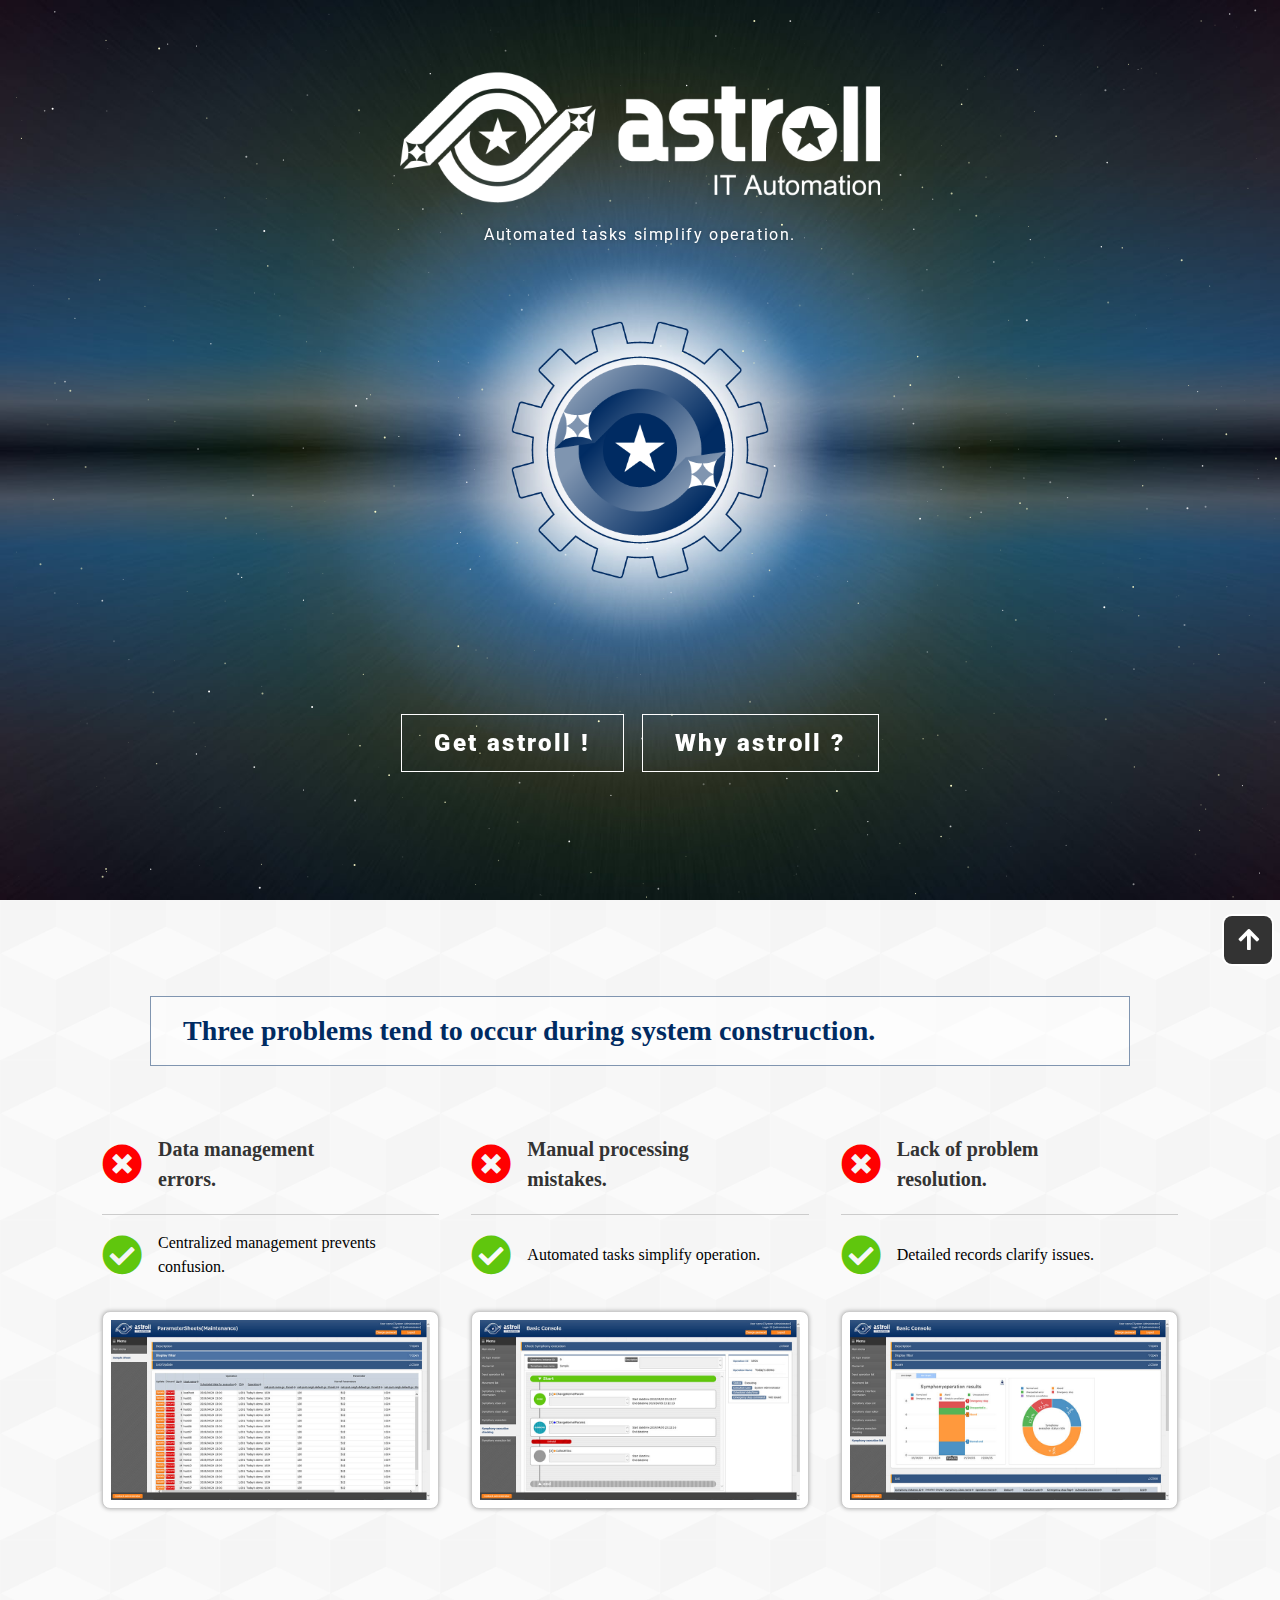
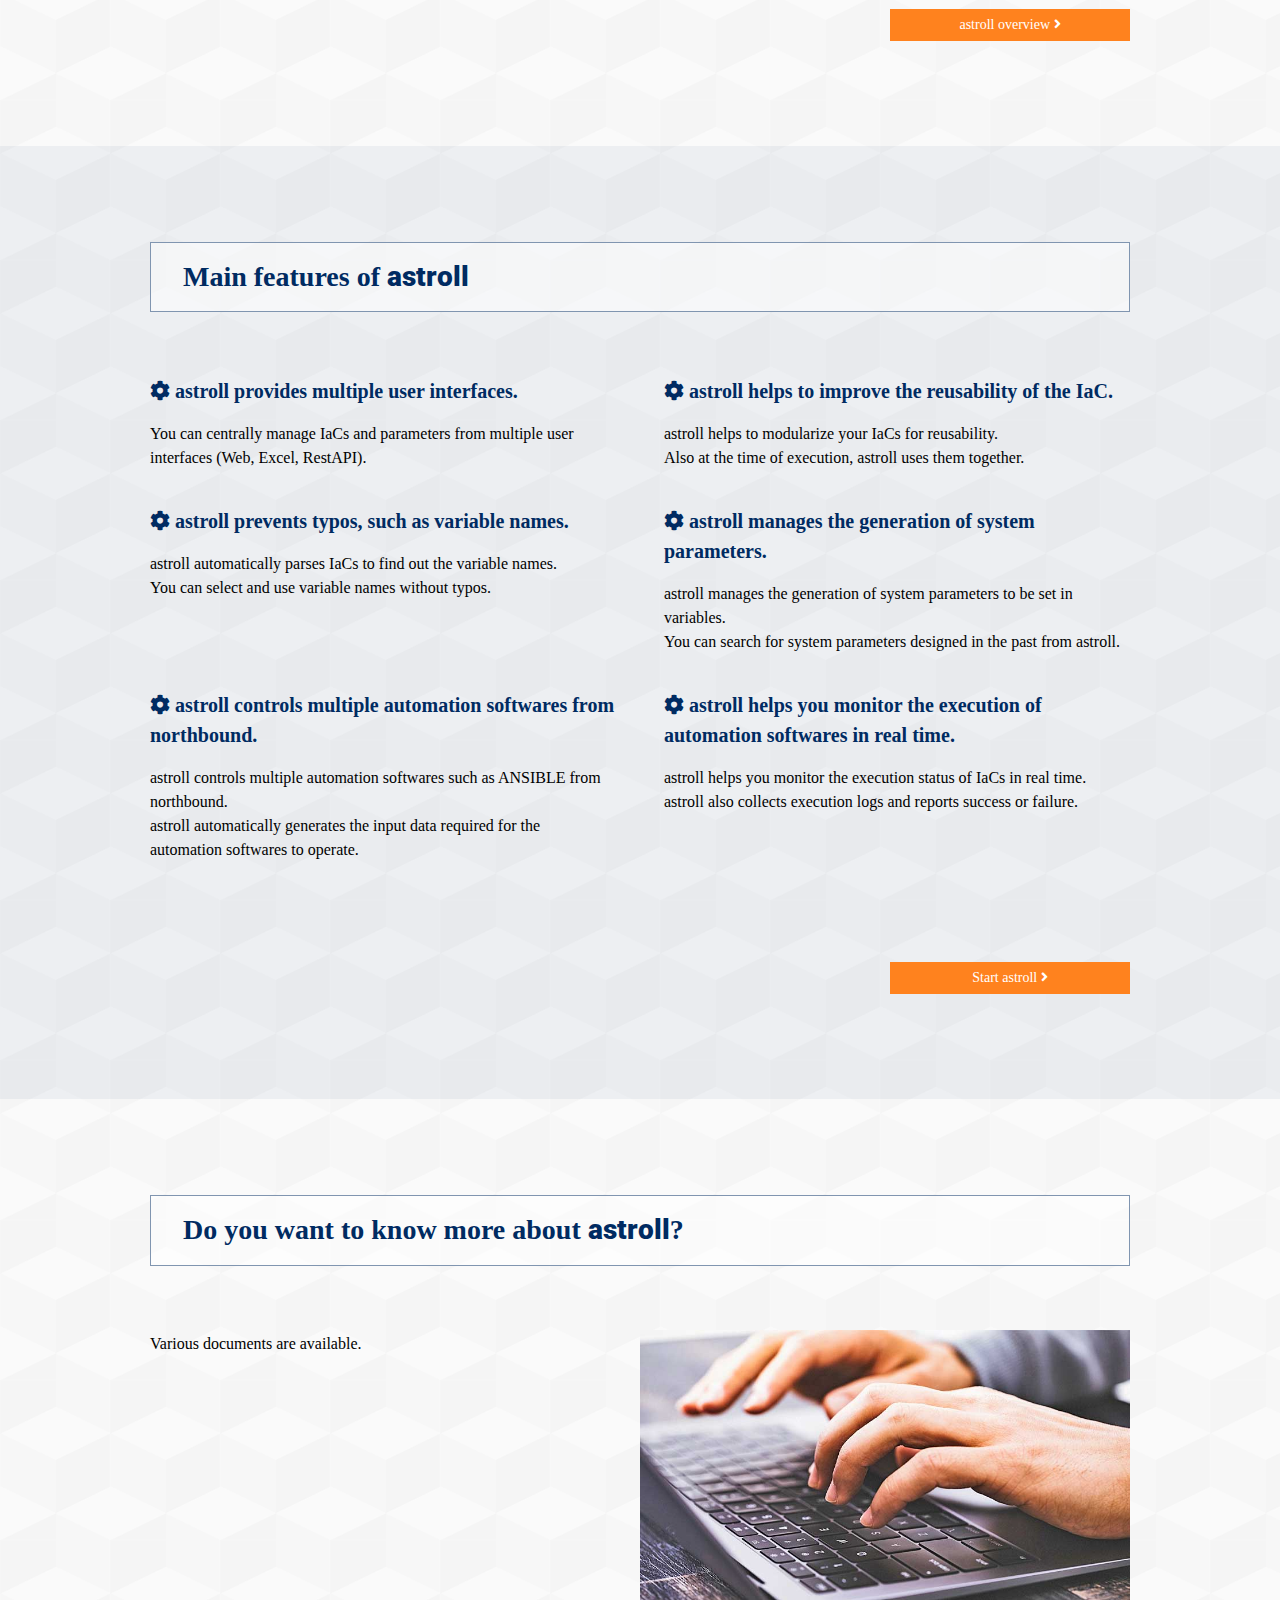
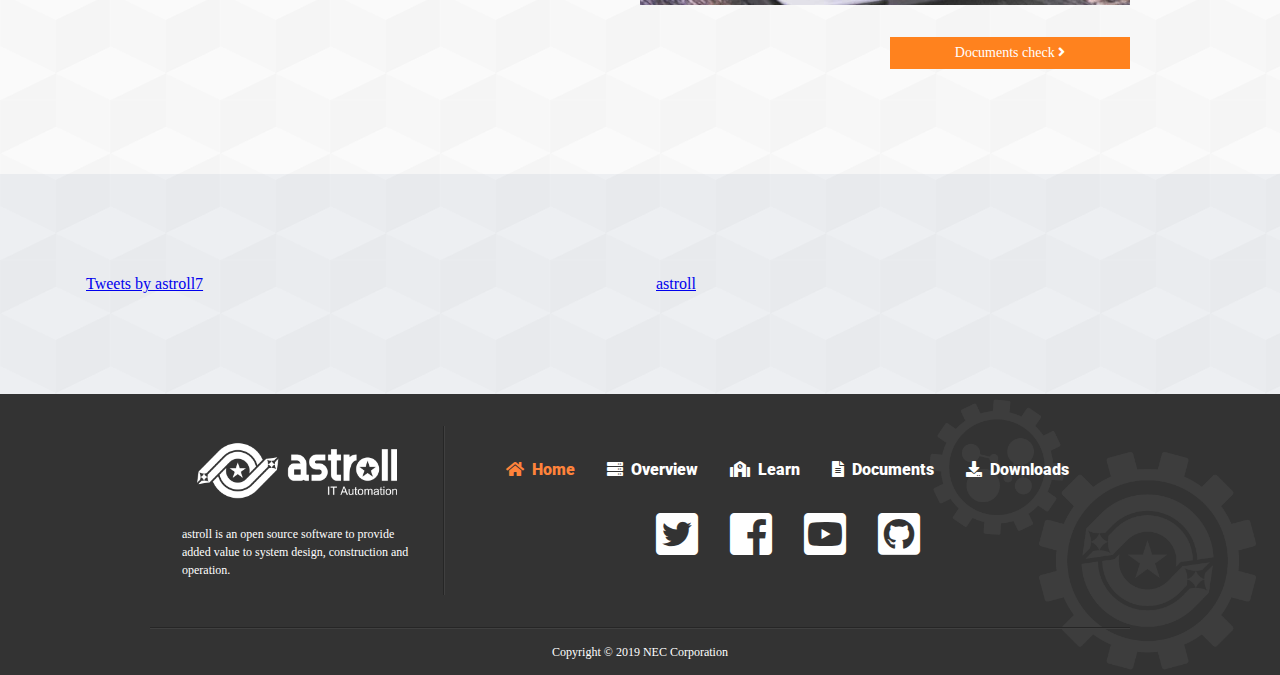
==== index.html @ e6229c2c "facebook test." ====
<!doctype html>
<html><!-- InstanceBegin template="/Templates/common.dwt" codeOutsideHTMLIsLocked="false" -->
<head>
<!-- Global site tag (gtag.js) - Google Analytics -->
<script async src="https://www.googletagmanager.com/gtag/js?id=UA-138359360-1"></script>
<script>
  window.dataLayer = window.dataLayer || [];
  function gtag(){dataLayer.push(arguments);}
  gtag('js', new Date());

  gtag('config', 'UA-138359360-1');
</script>

<meta charset="utf-8">
<meta http-equiv="X-UA-Compatible" content="IE=edge">
<meta name="viewport" content="width=device-width, initial-scale=1.0">
<meta name="format-detection" content="telephone=no">
<meta name="theme-color" content="#002B62">
<!-- InstanceParam name="pageLanguage" type="text" value="en" -->
<!-- InstanceParam name="pageType" type="text" value="website" -->
<!-- InstanceParam name="pageTitle" type="text" value="index" -->
<meta http-equiv="content-language" content="en">
<!-- InstanceBeginEditable name="doctitle" -->
<title>astroll - IT Automation</title>
<!-- InstanceEndEditable -->
<!-- Stylesheet and JavaScript -->
<link rel="stylesheet" type="text/css" href="./asset/css/common.css">
<noscript>
<link rel="stylesheet" type="text/css" href="./asset/css/noscript.css">
</noscript>
<link href="https://fonts.googleapis.com/css?family=Roboto:400,900" rel="stylesheet">
<link href="./asset/font/fontawesome/css/all.min.css" rel="stylesheet">
<!--<link rel="stylesheet" href="https://use.fontawesome.com/releases/v5.8.1/css/all.css" integrity="sha384-50oBUHEmvpQ+1lW4y57PTFmhCaXp0ML5d60M1M7uH2+nqUivzIebhndOJK28anvf" crossorigin="anonymous">-->
<script src="./asset/js/jquery-1.11.3.js"></script>
<script src="./asset/js/common.js"></script>
<!-- InstanceBeginEditable name="head" -->
<!-- InstanceEndEditable -->
<!-- Favicon -->
<link rel="icon" type="image/x-icon" href="./favicon.ico">
<link rel="apple-touch-icon" sizes="180x180" href="./apple-touch-icon.png">


<meta name="keywords" content="astroll, IT Automation, OSS">
<meta name="description" content="astroll is an open source software to provide added value to system design, construction and operation.">
<meta property="og:description" content="astroll is an open source software to provide added value to system design, construction and operation.">
<link rel="image_src" href="https://nec-corp.github.io/astroll/asset/img/ogp_image.jpg">
<meta property="og:type" content="website">
<meta property="og:url" content="https://nec-corp.github.io/astroll/index.html">
<meta property="og:title" content="astroll IT Automation">
<meta property="og:image" content="https://nec-corp.github.io/astroll/asset/img/ogp_image.jpg">
<meta name="twitter:card" content="summary">
<meta name="twitter:title" content="astroll IT Automation">
<meta name="twitter:image" content="https://nec-corp.github.io/astroll/asset/img/ogp_twitter_image.jpg">


</head>

<body id="website" class="index en">

<!-- Facebook SDK -->
<div id="fb-root"></div>
<script async defer crossorigin="anonymous" src="https://connect.facebook.net/ja_JP/sdk.js#xfbml=1&version=v3.2"></script>

<div id="container">

<header>
<div id="header">
<div id="logo">

<a href="./index.html"><img src="asset/img/header_logo.png" alt="astroll IT Automation"></a>
</div>
<nav>

<ul id="mainMenu">

<li><a href="./overview.html" class="overview"><i class="fas fa-server"></i><span>Overview</span></a></li>
<li><a href="./learn.html" class="learn"><i class="fas fa-school"></i><span>Learn</span></a></li>
<li><a href="./documents.html" class="documents"><i class="fas fa-file-alt"></i><span>Documents</span></a></li>
<li><a href="./downloads.html" class="downloads"><i class="fas fa-download"></i><span>Downloads</span></a></li>

</ul>

<ul id="subMenu">
<li><a href="https://twitter.com/astroll7" class="twitter" target="_blank"><i class="fab fa-twitter-square"></i></a><span>Twitter</span></li>
<li><a href="https://www.facebook.com/people/Astroll-IT-Automation/100035235364492" class="facebook" target="_blank"><i class="fab fa-facebook-square"></i></a><span>facebook</span></li>
<li><a href="https://www.youtube.com/channel/UC-kwQiXQfmYXTPbrGR-8qxw" class="youtube" target="_blank"><i class="fab fa-youtube-square"></i></a><span>YouTube</span></li>
<li><a href="https://github.com/nec-corp/astroll" class="github" target="_blank"><i class="fab fa-github-square"></i></a><span>GitHub</span></li>
<li><span class="share subMenuPlus touch"><i class="fas fa-share-alt"></i></span><span>Share</span></li>
<li><span class="language subMenuPlus touch"><i class="fas fa-globe"></i></span><span>Language</span></li>
</ul>

<ul id="shareMenu">

<li><a class="twitter-share-button" href="https://twitter.com/intent/tweet?text=astroll%20IT%20Automation&url=https://nec-corp.github.io/astroll/&hashtags=astroll,OSS" data-size="large">Tweet</a></li>
<li><div class="fb-share-button" data-href="https://nec-corp.github.io/astroll/" data-layout="button" data-size="large"><a target="_blank" href="https://www.facebook.com/sharer/sharer.php?u=https%3A%2F%2Fnec-corp.github.io%2Fastroll%2F&amp;src=sdkpreparse" class="fb-xfbml-parse-ignore">シェア</a></div></li>
</ul>

<ul id="languageMenu">
<!-- InstanceBeginEditable name="EditLanguageMenu" -->
<li><a href="index_ja.html" class="ja">Japanese</a></li>
<li><span>English</span></li>
<!-- InstanceEndEditable -->
</ul>

</nav>
</div>
</header>

<main>

<article>

<!-- InstanceBeginEditable name="EditContentArea" -->

<div id="startArea">
<section>

<div id="title">
<div class="titleInner">
<h1><img src="asset/img/start_logo.png" alt="astroll IT Automation"></h1>
<p>Automated tasks simplify operation.</p>
</div>
</div>

<div id="astrollImage">
<div class="astrollImageInner"><img src="asset/img/start_astroll_logo1.png" alt="astroll"></div>
</div>

<div id="startMenu">
<ul>
<li><a href="downloads.html" class="touch">Get astroll !</a></li>
<li><a href="#why" class="touch">Why astroll ?</a></li>
</ul>
</div>

</section>
</div>

<div id="articleBody">

<section id="why">
<div class="sectionInner">
<h2>Three problems tend to occur during system construction.</h2>
<ul>
<li>
<dl>
<dt><i class="fas fa-times-circle"></i>Data management<br>
errors.</dt>
<dd class="text"><i class="fas fa-check-circle"></i>Centralized management prevents confusion.</dd>
<dd class="image"><img src="asset/img/home/en_astroll_image01.jpg" alt="astroll image1"></dd>
</dl>
</li>
<li>
<dl>
<dt><i class="fas fa-times-circle"></i>Manual processing<br>
mistakes.</dt>
<dd class="text"><i class="fas fa-check-circle"></i>Automated tasks simplify operation.</dd>
<dd class="image"><img src="asset/img/home/en_astroll_image02.jpg" alt="astroll image2"></dd>
</dl>
</li>
<li>
<dl>
<dt><i class="fas fa-times-circle"></i>Lack of problem<br>
resolution.</dt>
<dd class="text"><i class="fas fa-check-circle"></i>Detailed records clarify issues.</dd>
<dd class="image"><img src="asset/img/home/en_astroll_image03.jpg" alt="astroll image3"></dd>
</dl>
</li>
</ul>

<p class="linkArea"><a href="overview.html" class="move"><span>astroll overview <i class="fas fa-angle-right"></i></span></a></p>

</div>
</section>

<section id="features">
<div class="sectionInner">
<h2>Main features of <em>astroll</em></h2>
<ul>
<li>
<dl>
<dt><i class="fas fa-cog"></i> astroll provides multiple user interfaces.</dt>
<dd>You can centrally manage IaCs and parameters from multiple user interfaces (Web, Excel, RestAPI).</dd>
</dl>
</li>
<li>
<dl>
<dt><i class="fas fa-cog"></i> astroll helps to improve the reusability of the IaC.</dt>
<dd>astroll helps to modularize your IaCs for reusability.<br>
Also at the time of execution, astroll uses them together.</dd>
</dl>
</li>
<li>
<dl>
<dt><i class="fas fa-cog"></i> astroll prevents typos, such as variable names.</dt>
<dd>astroll automatically parses IaCs to find out the variable names.<br>
You can select and use variable names without typos.</dd>
</dl>
</li>
<li>
<dl>
<dt><i class="fas fa-cog"></i> astroll manages the generation of system parameters.</dt>
<dd>astroll manages the generation of system parameters to be set in variables.<br>
You can search for system parameters designed in the past from astroll.</dd>
</dl>
</li>
<li>
<dl>
<dt><i class="fas fa-cog"></i> astroll controls multiple automation softwares from northbound.</dt>
<dd>astroll controls multiple automation softwares such as ANSIBLE from northbound.<br>
astroll automatically generates the input data required for the automation softwares to operate.</dd>
</dl>
</li>
<li>
<dl>
<dt><i class="fas fa-cog"></i> astroll helps you monitor the execution of automation softwares in real time.</dt>
<dd>astroll helps you monitor the execution status of IaCs in real time.<br>
astroll also collects execution logs and reports success or failure.</dd>
</dl>
</li>
</ul>
<p class="linkArea"><a href="learn.html" class="move"><span>Start astroll <i class="fas fa-angle-right"></i></span></a></p>
</div>
</section>

<section id="documentation">
<div class="sectionInner">
<h2>Do you want to know more about <em>astroll</em>?</h2>
<div class="rightImage"><img src="./asset/img/home/documents_image.jpg" alt="Documents"></div>
<p>Various documents are available.</p>
<p class="linkArea"><a href="documents.html" class="move"><span>Documents check <i class="fas fa-angle-right"></i></span></a></p>
</div>
</section>

<section>
<div id="snsArea" class="sectionInner">

<div id="twitterTimeline">
<a class="twitter-timeline" href="https://twitter.com/astroll7?ref_src=twsrc%5Etfw">Tweets by astroll7</a>
</div>

<div id="facebookTimeline">
<div class="fb-page" data-href="https://www.facebook.com/astroll.IT.Automation/" data-tabs="timeline" data-small-header="false" data-adapt-container-width="true" data-hide-cover="false" data-show-facepile="false"><blockquote cite="https://www.facebook.com/astroll.IT.Automation/" class="fb-xfbml-parse-ignore"><a href="https://www.facebook.com/astroll.IT.Automation/">astroll</a></blockquote></div>
</div>

</div>
</section>

</div>
<!-- InstanceEndEditable -->

</article>

</main>

<div id="topMove"><a href="#" class="touch"><i class="fas fa-arrow-up"></i><span>Page Top</span></a></div>



<footer>

<div id="footerInner">

<div id="footerAbout">
<div id="footerLogo"><img src="asset/img/start_logo.png" alt="astroll IT Automation"></div>

<p>astroll is an open source software to provide added value to system design, construction and operation.</p>

</div>

<div id="footerMenu">
<ul id="footerMainMenu">

<li><a href="./index.html" class="home"><i class="fas fa-home"></i>Home</a></li>
<li><a href="./overview.html" class="overview"><i class="fas fa-server"></i><span>Overview</span></a></li>
<li><a href="./learn.html" class="learn"><i class="fas fa-school"></i><span>Learn</span></a></li>
<li><a href="./documents.html" class="documents"><i class="fas fa-file-alt"></i><span>Documents</span></a></li>
<li><a href="./downloads.html" class="downloads"><i class="fas fa-download"></i><span>Downloads</span></a></li>

</ul>
<ul id="footerSubMenu">
<li><a href="https://twitter.com/astroll7" class="twitter" target="_blank"><i class="fab fa-twitter-square"></i></a><span>Twitter</span></li>
<li><a href="https://www.facebook.com/people/Astroll-IT-Automation/100035235364492" class="facebook" target="_blank"><i class="fab fa-facebook-square"></i></a><span>facebook</span></li>
<li><a href="https://www.youtube.com/channel/UC-kwQiXQfmYXTPbrGR-8qxw" class="youtube" target="_blank"><i class="fab fa-youtube-square"></i></a><span>YouTube</span></li>
<li><a href="https://github.com/nec-corp/astroll" class="github" target="_blank"><i class="fab fa-github-square"></i></a><span>GitHub</span></li>
</ul>
</div>

</div>

<div id="copyright">
<p><small>Copyright © 2019 NEC Corporation</small></p>
</div>

</footer>

<!-- InstanceBeginEditable name="EditFooterArea" -->
<div id="backgroundFull">
<canvas id="backgroundCanvas"></canvas>
</div>
<script src="./asset/js/home.js"></script>
<!-- InstanceEndEditable -->

<script async src="https://platform.twitter.com/widgets.js" charset="utf-8"></script>

</div><!-- /container -->

</body>
<!-- InstanceEnd --></html>
---- asset/css/common.css ----
@charset "utf-8";
/* CSS Document */

/* -------------------------------------------------- ** 

common.css for [ astroll Community Site ]

* Index
* 00:Reset Stylesheet
* 01:Initialized
* 02:Header
* 03:Footer
* 04:Content Common
* 05:Home
* 06:Article Page

* 99:Other

** -------------------------------------------------- */





/* -------------------------------------------------- **

00:Reset Stylesheet

html5doctor.com Reset Stylesheet
v1.6.1
Last Updated: 2010-09-17
Author: Richard Clark - http://richclarkdesign.com 
Twitter: @rich_clark

** -------------------------------------------------- */
article,aside,details,figcaption,figure,footer,header,hgroup,hr,menu,nav,section{display:block}a,hr{padding:0}abbr,address,article,aside,audio,b,blockquote,body,canvas,caption,cite,code,dd,del,details,dfn,div,dl,dt,em,fieldset,figcaption,figure,footer,form,h1,h2,h3,h4,h5,h6,header,hgroup,html,i,iframe,img,ins,kbd,label,legend,li,mark,menu,nav,object,ol,p,pre,q,samp,section,small,span,strong,sub,summary,sup,table,tbody,td,tfoot,th,thead,time,tr,ul,var,video{margin:0;padding:0;border:0;outline:0;font-size:100%;vertical-align:baseline;background:0 0}ins,mark{background-color:#ff9;color:#000}body{line-height:1}nav ul{list-style:none}blockquote,q{quotes:none}blockquote:after,blockquote:before,q:after,q:before{content:'';content:none}a{margin:0;font-size:100%;vertical-align:baseline;background:0 0}ins{text-decoration:none}mark{font-style:italic;font-weight:700}del{text-decoration:line-through}abbr[title],dfn[title]{border-bottom:1px dotted;cursor:help}table{border-collapse:collapse;border-spacing:0}hr{height:1px;border:0;border-top:1px solid #ccc;margin:1em 0}input,select{vertical-align:middle}*,::after,::before{box-sizing:border-box}
/* -------------------------------------------------- **

01:Initialized

** -------------------------------------------------- */
html,body {
min-height: 100vh;
}
body {
background-color: #000;
font-size: 10px;
font-family: "メイリオ", Meiryo, Osaka, "ＭＳ Ｐゴシック", "MS PGothic", "sans-serif";
}
#container {
position: relative;
min-width: 320px; min-height: 100vh;
}
/* タッチ時のハイライトを消す */
.touch {
-webkit-tap-highlight-color: rgba( 0, 0, 0, 0 );
cursor: pointer;
}
/* -------------------------------------------------- **

02:Header

** -------------------------------------------------- */
header {
position: fixed;
top: 0; left: 0;
z-index: 9999;
width: 100%; max-height: 100vh;
padding: 0 32px;
background-color: #333;
font-family: 'Roboto', sans-serif;
transition-duration: 0.3s;
}
#header::after {
content: '';
display: block;
clear: both;
}
#header #logo {
float: left;
padding-right: 32px;
}
#header #logo a {
display: block;
padding: 4px;
transition-duration: 0.3s;
}
#header #logo a:hover {
opacity: 0.7;
}
#header #logo img {
width: auto; height: 24px;
margin: 4px 0;
vertical-align: bottom;
}
/* Main Menu */
nav {
white-space: nowrap;
}
#mainMenu {
display: inline-block;
letter-spacing: -0.4em;
border-left: 1px solid #262626;
border-right: 1px solid #404040;
}
#mainMenu li {
letter-spacing: normal;
display: inline-block;
border-right: 1px solid #262626;
border-left: 1px solid #404040;
line-height: 32px;
font-size: 16px;
}
#mainMenu a {
display: block;
padding: 4px 16px;
text-decoration: none;
color: #FFF;
font-weight: 900;

}
#mainMenu a:hover {
background-color: #4D4D4D;
}
#article.overview #mainMenu a.overview,
#article.learn #mainMenu a.learn,
#article.documents #mainMenu a.documents,
#article.downloads #mainMenu a.downloads {
background-color: #000;
text-shadow: none;
}
#article.overview #mainMenu a.overview i,
#article.learn #mainMenu a.learn i,
#article.documents #mainMenu a.documents i,
#article.downloads #mainMenu a.downloads i {
}
#article.overview #mainMenu a.overview:hover,
#article.learn #mainMenu a.learn:hover,
#article.documents #mainMenu a.documents:hover,
#article.downloads #mainMenu a.downloads:hover {
cursor: default;
box-shadow: none;
}
#mainMenu a i {
margin-right: 0.5em;
color: #AAA;
}
#mainMenu a span {
font-size: 90%;
}
/* SNS Menu */
#subMenu {
float: right;
border-left: 1px solid #262626;
border-right: 1px solid #404040;
letter-spacing: -0.4em;
}
#subMenu li {
position: relative;
letter-spacing: normal;
display: inline-block;
border-right: 1px solid #262626;
border-left: 1px solid #404040;
line-height: 32px;
font-size: 24px;
}
#subMenu a,
#subMenu span.subMenuPlus {
display: block;
padding: 4px 12px;
text-align: center;
text-decoration: none;
color: #FFF;
text-shadow: 0 0 4px #000;
cursor: pointer;
transition-duration: 0.3s;
}
#subMenu a:hover,
#subMenu span.subMenuPlus.hover {
background-color: #4D4D4D;
box-shadow: 0 0 4px 0 #000 inset;
}
#subMenu a + span,
#subMenu span.subMenuPlus + span {
display: block;
position: absolute;
left: 50%; top: 100%;
transform: translateX(-50%);
padding: 4px 16px;
background-color: #FFF;
border-radius: 4px;
color: #333;
opacity: 0;
pointer-events: none;
transition-duration: 0.3s;
line-height: 1.1;
font-size: 14px;
box-shadow: 0 0 8px rgba( 0, 0, 0, 0.3 );
font-weight: 900;
}
#subMenu a.hover + span,
#subMenu span.subMenuPlus.hover + span {
top: 110%;
opacity: 1;
-moz-user-select: none;
-ms-user-select: none;
user-select: none;
}
#subMenu a + span:before,
#subMenu span.subMenuPlus + span:before {
content: '';
position: absolute;
left: 50%; top: -8px;
margin-left: -4px;
border: 4px solid transparent;
border-bottom: 4px solid #FFF;
}
#subMenu span.subMenuPlus.open {
color: #FF833B;
text-shadow: none;
}
#subMenu span.subMenuPlus.open + span,
#subMenu span.subMenuPlus.open + span:before {
display: none;
}
#menuBtn {
display: none;
}
/* language menu */
#shareMenu,
#languageMenu{
display: none;
padding: 8px;
text-align: right;
}
#shareMenu.open,
#languageMenu.open {
display: block;
border-top: 1px solid #262626;
}
#shareMenu li,
#languageMenu li {
display: inline-block;
padding: 4px 0 3px;
line-height: 1.2;
font-size: 12px;
}
#shareMenu li::after,
#languageMenu li::after {
content: '|';
display: inline-block;
padding: 0 1em;
color: #CCC;
}
#shareMenu li:last-child::after,
#languageMenu li:last-child::after {
display: none;
}
#shareMenu span,
#languageMenu span {
font-weight: bold;
color: #FF833B;
}
#shareMenu a,
#languageMenu a {
color: #FFF;
text-decoration: none;
}
#shareMenu a.hover,
#languageMenu a.hover {
color: #CCC;
}

@media screen and ( max-width: 1024px ){

header {
padding: 0 16px;
}
#header {
position: relative;
}
#header #logo {
padding-right: 16px;
}
#menuBtn {
display: block;
position: absolute;
right: 0; top: 0;
width: 40px; height: 40px;
background-color: #333;
cursor: pointer;
overflow: hidden;
transition-duration: 0.3s;
}
#menuBtn span,
#menuBtn::after,
#menuBtn::before {
display: block;
position: absolute;
left: 8px; top: 19px;
width: 24px; height: 1px;
background-color: #EFEFEF;
transition-duration: 0.3s;
}
#menuBtn.hover,
.open #menuBtn.hover {
background-color: #404040;
box-shadow: 0 0 4px 0 rgba(0,0,0,0.6) inset;
}
#menuBtn.hover span,
#menuBtn.hover::after,
#menuBtn.hover::before {
opacity: 0.65;
}
#menuBtn::after,
#menuBtn::before {
content: '';
top: 11px;
transform-origin: left top;
}
#menuBtn::before {
top: auto; bottom: 12px;
transform-origin: left bottom;
}
.open #menuBtn {
background-color: #4D4D4D;
box-shadow: 0 0 4px 0 rgba(0,0,0,0.6) inset;
}
.open #menuBtn span {
left: -100%;
opacity: 0;
}
.open #menuBtn::after,
.open #menuBtn::before {
left: 12px;
}
.open #menuBtn::after {
top: 12px;
transform: rotate( 45deg );
}
.open #menuBtn::before {
bottom: 11px;
transform: rotate( -45deg );
}
#shareMenu.open,
#languageMenu.open {
display: none;
}
.open #shareMenu.open,
.open #languageMenu.open {
display: block;
}
#mainMenu a {
padding: 4px 8px;
}
#subMenu {
float: none;
display: none;
clear: both;
width: 100%;
padding-top: 8px;
border: none;
border-top: 1px solid #262626;
text-align: right;
}
#subMenu li {
border: none;
padding: 4px 8px 8px;
text-align: center;
}
#subMenu a,
#subMenu span.subMenuPlus {
padding: 4px;
line-height: 1.1;
}
#subMenu span.subMenuPlus.open + span {
display: block;
position: relative;
color: #FF833B;
}
#subMenu span.subMenuPlus.open + span::after {
display: block;
content: '';
position: absolute;
left: 50%; bottom: -16px;
margin-left: -4px;
border: 4px solid transparent;
border-top: 4px solid #FF833B;
}
#subMenu a.hover,
#subMenu a.hover + span,
#subMenu span.subMenuPlus.hover,
#subMenu span.subMenuPlus.hover + span,
#subMenu span.subMenuPlus.open.hover + span {
background: none;
box-shadow: none;
color: #CCC;
}
#subMenu a + span,
#subMenu span.subMenuPlus + span {
position: static;
top: auto; left: auto;
opacity: 1;
transform: none;
padding: 0;
background: none;
box-shadow: none;
color: #FFF;
font-weight: 400;
font-size: 10px;
}
#subMenu span::before,
#subMenu span::after {
display: none;
}
.open #subMenu {
display: block;
}
.open #shareMenu,
.open #languageMenu {
border: none;
}

}/* /1024px */

@media screen and ( max-width: 640px ){

header {
padding: 0;
overflow: auto;
}
#header #logo {
float: none;
padding: 0;
}
#header #logo a {
display: inline-block;
padding: 4px 16px;
}
#mainMenu {
float: none;
display: none;
width: 100%;
border: none;
border-bottom: 1px solid #404040;
border-top: 1px solid #262626;
}
#mainMenu li {
display: block;
width: 100%;
border: none;
border-bottom: 1px solid #262626;
border-top: 1px solid #404040;
}
#mainMenu a {
padding: 4px 16px;
}
#mainMenu a i {
display: inline-block;
width: 2em;
text-align: center;
}
#mainMenu a span {
font-size: 100%;
letter-spacing: 0.05em;
}
.open #mainMenu {
display: block;
}
#subMenu {
padding: 8px 0;
border: none;
text-align: center;
}
#shareMenu,
#languageMenu {
padding: 0 24px 8px;
}

}/* /640px */

/* -------------------------------------------------- **

03:Footer

** -------------------------------------------------- */
#topMove {
position: fixed;
bottom: -64px; right: 8px;
width: 48px; height: 48px;
line-height: 48px;
transition-duration: 0.3s;
}
#topMove a {
display: block;
width: 100%; height: 100%;
background-color: #333;
border-radius: 8px;
box-shadow: 0 0 0 2px #FFF;
text-align: center;
vertical-align: bottom;
font-size: 24px;
color: #FFF;
}
#topMove a.hover {
background-color: #4D4D4D;
}
#topMove a span {
display: none;
}
#topMove a i {
transition-duration: 0.3s;
}
#topMove a.hover i {
transform: translateY(-2px);
}
footer {
width: 100%;
background: url("../img/background_astroll_image2.png") right center no-repeat #333;
background-size: contain;
}
footer #footerInner {
display: table;
width: 100%;
max-width: 980px;
margin: 0 auto; padding: 32px 0;
border-bottom: 1px solid #262626;
}
footer #footerMenu {
display: table-cell;
width: 70%;
padding: 16px 32px;
border-left: 1px solid #404040;
vertical-align: middle;
}
#footerMainMenu,
#footerSubMenu {
letter-spacing: -0.4em;
text-align: center;
}
#footerMainMenu {
margin-bottom: 32px;
}
#footerMainMenu li,
#footerSubMenu li {
letter-spacing: normal;
display: inline-block;
}
#footerMainMenu a,
#footerSubMenu a {
display: inline-block;
padding: 0 1em;
text-decoration: none;
font-size: 16px;
font-family: 'Roboto', sans-serif;
font-weight: 900;
color: #FFF;
}
#footerMainMenu a:hover,
#footerSubMenu a:hover {
color: #CCC;
}
#website.index #footerMainMenu a.home,
#article.overview #footerMainMenu a.overview,
#article.learn #footerMainMenu a.learn,
#article.documents #footerMainMenu a.documents,
#article.downloads #footerMainMenu a.downloads {
color: #FF833B;
}
#website.index #footerMainMenu a.home:hover,
#article.overview #footerMainMenu a.overview:hover,
#article.learn #footerMainMenu a.learn:hover,
#article.documents #footerMainMenu a.documents:hover,
#article.downloads #footerMainMenu a.downloads:hover {
cursor: default;
}
#footerMainMenu a i {
padding-right: 0.5em;
}
#footerSubMenu li {
padding: 0 16px;
}
#footerSubMenu a {
padding: 0;
font-size: 48px;
font-weight: normal;
}
#footerSubMenu span {
display: none;
}
#footerMainMenu a img {
width: 16px; height: auto;
}
footer #footerAbout {
display: table-cell;
width: 30%;
padding: 16px 32px;
border-right: 1px solid #262626;
vertical-align: middle;
}
footer #footerLogo {
margin-bottom: 24px;
text-align: center;
}
footer #footerLogo img {
width: 200px; height: auto;
}
footer #footerAbout p {
line-height: 1.5;
font-size: 12px;
color: #FFF;
}
footer #copyright {
width: 100%;
max-width: 980px;
margin: 0 auto; padding: 8px 16px;
border-top: 1px solid #404040;
}
footer #copyright p {
line-height: 2.5;
text-align: center;
font-size: 12px;
color: #FFF;
}

@media screen and ( max-width: 1024px ){

footer #footerInner {
display: block;
}
footer #footerAbout {
display: block;
width: 100%;
padding: 0 16px 16px;
border: none;
text-align: center;
}
footer #footerMenu {
display: block;
width: 100%;
padding: 16px 0 0;
border: none;
text-align: center;
}
footer #footerMenu li {
padding: 8px;
}
#footerMainMenu {
width: 100%;
max-width: 480px;
margin: 0 auto 16px;
}
#footerMainMenu li {
}

} /* / 1024px */

@media screen and ( max-width: 640px ) {

footer #copyright p {
padding-right: 60px;
line-height: 1.5;
}
#footerSubMenu a {
font-size: 10vw;
}

} /* /640px */

/* -------------------------------------------------- **

04:Content Common

** -------------------------------------------------- */

/* #articleTitle */
#articleTitle {
position: relative;
margin-top: 40px;
height: 320px;
}
#articleTitle .background {
content: 'attr(backgroundimage)';
display: block;
width: 100%; height: 100%;
position: absolute;
top: 0; left: 0;
z-index: -1;
background: center center no-repeat #000;
background-size: cover;
animation: titleBackground 0.5s;
}
@keyframes titleBackground {
  0% { opacity: 0; }
100% { opacity: 1; }
}
#article.overview #articleTitle .background { background-image: url("../img/overvier_image.jpg"); }
#article.learn #articleTitle .background { background-image: url("../img/learn_image.jpg"); }
#article.documents #articleTitle .background { background-image: url("../img/documents_image.jpg"); }
#article.downloads #articleTitle .background { background-image: url("../img/downloads_image.jpg"); }

#articleTitle section {
display: table;
width: 100%; height: 100%;
max-width: 980px;
margin: 0 auto;
}
#articleTitle section .sectionInner {
display: table-cell;
padding: 0 24px;
vertical-align: middle;
}
#articleTitle h1 {
font-size: 48px;
font-weight: 900;
color: #FFF;
font-family: 'Roboto', sans-serif;
text-shadow: 0 0 8px rgba( 0, 0, 0, 0.6 );
}
#articleTitle p {
margin-top: 0.8em;
line-height: 1.5;
font-size: 16px;
color: #FFF;
text-shadow: 0 0 4px rgba( 0, 0, 0, 0.6 );
}

/* #articleBody */
#articleBody nav {
background-color: #FFF;
}
#articleBody nav ul {
width: 100%;
max-width: 980px;
margin: 0 auto; padding: 0;
text-align: left;
letter-spacing: -0.4em;
white-space: normal;
}
#articleBody nav ul li {
display: inline-block;
margin: 0;
letter-spacing: normal;
text-align: center;
}
#articleBody nav ul li:first-child {
border-left: 1px solid #EFEFEF;
}
#articleBody nav a {
display: block;
padding: 16px 32px;
border-right: 1px solid #EFEFEF;
vertical-align: bottom;
text-decoration: none;
font-size: 12px;
color: #AAA;
}
#articleBody nav a.hover {
background-color: #EFEFEF;
}
#articleBody nav a i {
transition-duration: 0.3s;
}
#articleBody nav a.hover i {
transform: translateY( 2px );
}

#articleBody {
background: url("../img/content_back.png");
font-size: 16px;
line-height: 1.75;
}
#articleBody::after {
content: '';
display: block;
clear: both;
}
#articleBody section {
padding: 48px 16px;
}
#articleBody section:nth-of-type( even ) {
background-color: rgba( 0, 43, 98, 0.05 );
}
#articleBody .sectionInner {
max-width: 980px;
margin: 0 auto;
}
#articleBody .sectionInner::after {
content: '';
display: block;
clear: both;
}
#articleBody h2 {
clear: both;
margin: 80px 0 24px; padding: 0 8px 8px;
border-bottom: 1px solid #8095B0;
line-height: 1.3;
font-size: 32px;
font-weight: bold;
color: #002B62;
}
#articleBody h2:first-child {
margin-top: 0;
}
#articleBody h3 {
clear: both;
margin: 48px 0 24px; padding: 8px 16px 5px;
line-height: 1.3;
font-size: 24px;
font-weight: bold;
background-color: #8095B0;
background-image: linear-gradient( 90deg, #002B62, #8095B0 );
border-left: 8px solid #FF833B;
color: #FFF;
}
#articleBody h3 strong {
color: #FD0;
}
.en #articleBody h3 {
letter-spacing: 0.03em;
}
#articleBody h4 {
margin: 48px 0 24px; padding: 0 8px 8px;
border-bottom: 1px dotted #CCC;
line-height: 1.3;
font-size: 16px;
font-weight: bold;
color: #333;
}
#articleBody h5 {
margin: 24px 0 0; 
line-height: 1.75;
font-weight: bold;
color: #666;
}
#articleBody h6 {
margin: 24px 0 0;
line-height: 1.75;
font-weight: normal;
color: #333;
}
#articleBody h2 em,
#articleBody h3 em,
#articleBody h4 em {
font-family: 'Roboto', sans-serif;
font-weight: 900;
font-style: normal;
}
#articleBody p {
margin: 24px 0 24px 24px;
}
#articleBody h5 + p,
#articleBody h6 + p {
margin-top: 0;
}
#articleBody ul,
#articleBody ol {
margin: 24px 0;
padding-left: 1.5em;
line-height: 1.5;
}
#articleBody ul li,
#articleBody ol li {
margin-bottom: 0.25em;
}
#articleBody .sectionInner p:last-child,
#articleBody .sectionInner ul:last-child {
margin-bottom: 0!important;
}
#articleBody p.linkArea {
clear: both;
text-align: right;
}
#articleBody a.move {
position: relative;
display: inline-block;
overflow: hidden;
min-width: 240px; height: 32px;
padding: 0 32px;
background-color: #FF821E;
text-decoration: none;
line-height: 32px;
text-align: center;
font-size: 14px;
color: #FFF;
}
#articleBody a.move span {
display: block;
width: 100%; height: 100%;
position: absolute;
left: 0; top: 0;
z-index: 2;
line-height: 32px;
}
#articleBody a.move i {
transition-duration: 0.3s;
}
#articleBody a.move:hover i {
transform: translateX( 2px );
}
#articleBody a.move::after {
content: '';
display: block;
position: absolute;
left: -100%; top: 0;
width: 100%; height: 100%;
background-color: #FF640A;
transition-duration: 0.3s;
}
#articleBody a.move:hover::after {
left: -10%;
}
#articleBody a.move:active::after {
left: 0;
}
#articleBody img {
max-width: 100%; height: auto;
}
#articleBody .rightImage {
float: right;
width: 50%;
margin: 0 0 32px 24px;
}
#articleBody .leftImage {
float: left;
width: 50%;
margin: 0 24px 32px 0;
}
#articleBody .rightImage.image25,
#articleBody .leftImage.image25 {
width: 25%;
}
#articleBody .rightImage img,
#articleBody .leftImage img {
width: 100%; height: auto;
vertical-align: bottom;
}
#articleBody .video {
position: relative;
width: 100%;
padding-bottom: 56.25%;
}
#articleBody .video iframe {
position: absolute;
top: 0; left: 0;
width: 100%; height: 100%;
}
#articleBody .tabContents {
padding: 32px 0 0;
}
#articleBody .tabContents::after {
content: '';
display: block;
clear: both;
}
#articleBody .tabContents ul.tabMenu {
letter-spacing: -0.4em;
margin: 0 0 32px; padding: 0;
text-align: center;
}
#articleBody .tabContents ul.tabMenu li {
letter-spacing: normal;
display: inline-block;
width: 33.33333%;
margin: 0; padding: 0 16px;
}
#articleBody .tabContents ul.tabMenu li a {
display: block;
position: relative;
padding: 16px;
border: 1px solid #CCC;
border-radius: 4px;
text-decoration: none;
text-align: center;
transition-duration: 0.6s;
color: #FF833B;
font-weight: bold;
}
#articleBody .tabContents ul.tabMenu li a.hover {
background-color: #FFF;
}
#articleBody .tabContents ul.tabMenu li a.tabOpen {
transform: translateY( 16px );
background-color: #FF833B;
border-color: #FF833B;
color: #FFF;
cursor: default;
}
#articleBody .tabContents ul.tabMenu li a.tabOpen::after {
display: block;
content: '';
position: absolute;
left: 50%; bottom: -16px;
margin-left: -8px;
border: 8px solid transparent;
border-top: 8px solid #FF833B;
animation: tabOpenContentArrow 0.6s;
}
#articleBody .tabContents ul.tabMenu li a br {
display: none;
}
#articleBody .tabContents .tabContent {
display: none;
}
#articleBody .tabContents .tabContent.tabOpen {
display: block;
animation: tabOpenContent 0.6s;
}
@keyframes tabOpenContent {
  0% { transform: translateY( 16px ); opacity: 0; }
100% { transform: translateY(  0   ); opacity: 1; }
}
@keyframes tabOpenContentArrow {
  0% { opacity: 0; }
100% { opacity: 1; }
}
#articleBody .tabContents .tabContent h3:first-child {
margin-top: 0;
}


@media screen and ( max-width: 1024px ){
} /* /1024px */

@media screen and ( max-width: 640px ){

#articleTitle {
height: 160px;
}
#articleTitle h1 {
font-size: 6vw;
}
#articleTitle p {
font-size: 3vw;
}
#articleBody nav ul {
padding: 0;
text-align: left;
overflow: hidden;
}
#articleBody nav ul li {
width: 50%;
margin-bottom: -1px;
border: none;
border-bottom: 1px solid #EFEFEF;
vertical-align: bottom;
}
#articleBody nav ul li:nth-of-type( odd ) {
border-right: 1px solid #EFEFEF;
}
#articleBody nav a {
padding: 8px 16px;
border: none;
overflow: hidden;
text-overflow: ellipsis;
white-space: nowrap;
}
#articleBody h2 {
font-size: 4vw;
}
#articleBody h3 {
margin: 32px 0 16px;
font-size: 3.5vw;
}
#articleBody h4 {
font-size: 3.5vw;
}
#articleBody h5 {
font-size: 3vw;
}
#articleBody h6 {
font-size: 3vw;
}
#articleBody p {
margin: 16px 0 16px 1em;
font-size: 3vw;
}
#articleBody ul,
#articleBody ol {
font-size: 3vw;
}
#articleBody a.move {
font-size: 3.2vw;
}
#articleBody .rightImage,
#articleBody .leftImage {
float: none;
width: 100%;
margin: 24px auto;
}
#articleBody .rightImage.image25,
#articleBody .leftImage.image25 {
width: 50%;
}
#articleBody .exImage {
display: block;
overflow: auto;
}
#articleBody .exImage img {
width: 150%; height: auto;
max-width: none;
}
#articleBody .tabContents {
padding-top: 8px;
}
#articleBody .tabContents ul.tabMenu {
margin-bottom: 24px;
}
#articleBody .tabContents ul.tabMenu li,
#articleBody .tabContents ul.tabMenu li a {
padding: 8px;
}
#articleBody .tabContents ul.tabMenu li a br {
display: inline;
}

} /* /640px */


/* -------------------------------------------------- **

05:Home

** -------------------------------------------------- */
#website.index header {
top: -40px;
}
#backgroundFull {
position: fixed;
top: 0; left: 0;
z-index: -1;
overflow: hidden;
width: 100%; height: 100%;
background-color: #000;
}
#backgroundCanvas {
width: 100%; height: 100%;
background: url("../img/main_image_back.jpg") center center no-repeat #000;
background-size: cover;
transition-duration: 0.3s;
}
#startArea {
position: relative;
height: 100vh;
overflow: hidden;
}
#startArea #title {
position: absolute;
left: 0; top: 0;
z-index: 100;
width: 100%; height: 35%;
}
#startArea h1 {
padding: 0 64px;
}
#startArea h1 img {
width: 100%; height: auto;
max-width: 480px;
margin-bottom: 16px;
}
#startArea p {
line-height: 1.5;
letter-spacing: 0.1em;
font-size: 16px;
font-weight: 400;
color: #FFF;
text-shadow: 0 0 4px rgba( 0, 0, 0, 0.3 );
}
#startArea #startMenu {
position: absolute;
left: 0; bottom: 0;
z-index: 100;
width: 100%; height: 35%;
}
#startArea #startMenu li {
display: inline-block;
margin: 0 8px;
}
#startArea #startMenu a {
display: block;
padding: 16px 32px;
border: 1px solid #FFF;
text-decoration: none;
letter-spacing: 0.1em;
font-size: 24px;
color: #FFF;
transition-duration: 0.3s;
}
#startArea #startMenu a.hover {
background-color: #FFF;
color: #000;
}
#startArea #title .titleInner,
#startArea #startMenu ul{
position: absolute;
left: 0; top: 50%;
transform: translateY(-50%);
width: 100%;
text-align: center;
font-family: 'Roboto', sans-serif;
font-weight: 900;
}
#startArea #astrollImage {
position: absolute;
left: 0; top: 35%;
z-index: 90;
width: 100%; height: 30%;
text-align: center;
}
#startArea #astrollImage img {
width: auto; height: 100%;
transition-duration: 0.3s;
animation: astrollLogoAnimation 30s linear infinite;
}
@keyframes astrollLogoAnimation {
  0% { transform: rotate( 0deg ); }
100% { transform: rotate( -360deg ); }
}
#startArea #astrollImage .astrollImageInner {
position: absolute;
left: 0; top: 50%;
width: 100%; height: 100%;
transform: translateY(-50%);
transition-duration: 0.3s;
}
#startArea #astrollImage .astrollImageInner::before,
#startArea #astrollImage .astrollImageInner::after {
content: '';
position: absolute;
left: 0; top: 0;
z-index: -1;
display: block;
width: 100%;
height: 100%;
background: url("../img/start_astroll_logo2.png") center center no-repeat;
background-size: contain;
}
#startArea #astrollImage .astrollImageInner::before {
z-index: 2;
background-image: url("../img/start_astroll_logo3.png");
animation: astrollGearAnimation 30s linear infinite;
}
@keyframes astrollGearAnimation {
  0% { transform: rotate( 0deg ); }
100% { transform: rotate( 360deg ); }
}
#website.index #articleBody section {
padding: 96px 16px;
}
#website.index #articleBody h2 {
margin-bottom: 64px; padding: 16px 32px;
background-color: rgba( 255, 255, 255, 0.5 );
border: 1px solid #8095B0;
font-size: 28px;
font-weight: bold;

color: #002B62;
}
#website.index #articleBody p {
margin: 64px 0;
}
#website.index #articleBody #why h2 {
margin-bottom: 48px;
}
#articleBody #why ul {
width: 1108px;
letter-spacing: -0.4em;
margin-left: -64px; padding: 0;
text-align: center;
}
#articleBody #why li {
letter-spacing: normal;
display: inline-block;
width: 33.33333%;
margin: 0 0 36px; padding: 0 16px;
vertical-align: top;
text-align: left;
}
#articleBody #why dt {
border-bottom: 1px solid #CCC;
font-weight: bold;
color: #333;
}
#articleBody #why dl i {
position: absolute;
left: 0; top: 50%;
transform: translateY(-50%);
font-size: 40px;
}
#articleBody #why dt,
#articleBody #why dd.text {
display: flex;
align-items: center;
position: relative;
min-height: 5em;
padding: 1em 0 1em 56px;
font-size: 20px;
line-height: 1.5;
}
#articleBody #why dd.text {
margin-bottom: 16px;
font-size: 16px;
}
#articleBody #why dd.image {
padding: 8px;
border: 1px solid #CCC;
border-radius: 8px;
background-color: #FFF;
box-shadow: 0 0 4px rgba( 0, 0, 0, 0.3 );
}
#articleBody #why dd.image img {
vertical-align: bottom;
}
#articleBody #why dt i {
color: #F00;
}
#articleBody #why dd.text i {
color: #60c60d;
}
/* Features */
#articleBody #features ul {
padding: 0;
letter-spacing: -0.4em;
}
#articleBody #features li {
letter-spacing: normal;
display: inline-block;
width: 50%;
vertical-align: top;
}
#articleBody #features li:nth-of-type( odd ) {
padding-right: 24px;
}
#articleBody #features li:nth-of-type( even ) {
padding-left: 24px;
}
#articleBody #features dt {
margin-bottom: 16px;
font-weight: bold;
color: #002B62;
font-size: 20px;
line-height: 1.5;
}
#articleBody #features dd {
margin-bottom: 32px;
line-height: 1.5
}
#articleBody #features dt i {
animation: gearAnimation 5s linear infinite;
}
@keyframes gearAnimation {
  0% { transform: rotate(   0deg); }
100% { transform: rotate( 360deg); }
}
#articleBody #snsArea.sectionInner {
max-width: 1108px;
}
#snsArea::after {
content: '';
display: block;
clear: both;
}
#twitterTimeline,
#facebookTimeline {
width: 50%;
float: left;
}
#twitterTimeline {
padding-right: 16px;
}
#facebookTimeline {
padding-left: 16px;
}



@media screen and ( max-width: 1260px ){

#articleBody #why ul {
width: 100%;
margin-left: 0;
}

} /* /1260px */

@media screen and ( max-width: 1024px ){

#articleBody #why li {
width: 50%;
}

} /* /1024px */

@media screen and ( max-width: 640px ){

#startArea p {
font-size: 3vw;
}
#startArea #startMenu li {
display: block;
margin: 0 64px 16px;
}
#startArea #startMenu a {
font-size: 5vw;
}
#website.index #articleBody section {
padding: 48px 16px;
}
#website.index #articleBody h2 {
margin-bottom: 32px; padding:  8px 16px;
font-size: 4vw;
}
#website.index #articleBody #why h2 {
margin-bottom: 16px;
}
#articleBody #why ul {
width: 100%; margin-left: 0;
}
#articleBody #why li {
width: 100%;
margin: 0; padding: 0 0 4em;
}
#articleBody #why li:last-child {
padding-bottom: 2em;
}
#articleBody #why dl i {
font-size: 8vw;
}
#articleBody #why dt,
#articleBody #why dd.text {
min-height: auto;
padding-left: 12vw;
font-size: 4vw;
}
#articleBody #why dd.text {
margin-bottom: 8px;
}
#articleBody #why dt br {
display: none;
}
#articleBody #features li {
width: 100%;
}
#articleBody #features li:nth-of-type( even ),
#articleBody #features li:nth-of-type( odd ) {
padding: 0;
}
#articleBody #features dt {
margin-bottom: 8px;
font-size: 3.5vw;
}
#articleBody #features dd {
font-size: 3vw;
}
#website.index #articleBody p {
margin: 32px 0;
font-size: 3vw;
}
#twitterTimeline,
#facebookTimeline {
width: 100%;
float: none;
padding: 0;
}

} /* /640px */

/* -------------------------------------------------- **

06:Article Page

** -------------------------------------------------- */

/* Documents */
#article.documents h3 {
float: left;
width: 40%;
margin: 0;
font-family: 'Roboto', sans-serif;
}
#article.documents .documentsDownloadsList {
margin: 0 0 32px; padding: 8px 0 0 40%;
border-top: 1px solid #8095B0;
list-style: none;
}
#article.documents .documentsDownloadsList li {
margin: 0 0 8px 8px;
}
#article.documents .documentsDownloadsList li a {
display: block;
padding: 8px 16px;
background-color: #FFF;
border: 1px solid #CCC;
text-decoration: none;
color: #333;
}
#article.documents .documentsDownloadsList li a:hover {
background-color: #E5EAEF;
}
#article.documents .documentsDownloadsList i.fa-file-pdf { color: #CE1923; }
#article.documents .documentsDownloadsList i.fa-file-excel { color: #1F7246; }

#article.documents .documentsDownloadsList li i {
padding-right: 0.5em;
}

/* Slide Image */
.slide {
float: right;
width: 50%;
margin: 0 0 32px 32px; padding: 8px;
border: 1px solid #CCC;
border-radius: 4px;
background-color: #FFF;
box-shadow: 0 0 4px rgba( 0, 0, 0, 0.3 );
}
.slide img {
width: 100%; height: auto;
border: 1px solid #EFEFEF;
vertical-align: bottom;
}


@media screen and ( max-width: 1024px ) {
} /* /1024px */


@media screen and ( max-width: 640px ) {

#article.documents h3 {
float: none;
width: 100%;
margin-bottom: 8px;
}
#article.documents .documentsDownloadsList {
padding: 0;
border: none;
}
#article.documents .documentsDownloadsList li {
margin: 0 0 8px;
}
.slide {
float: none;
width: 100%;
margin: 0 0 16px;
}

} /* /640px */

/* -------------------------------------------------- **

99:Other

** -------------------------------------------------- */

#overlay {
display: none;
}

@media screen and ( max-width: 640px ) {

.overlay {
overflow: hidden;
}
#overlay {
display: block;
opacity: 0;
position: fixed;
left: 0; top: 0;
z-index: -1;
width: 100vw; height: 100vh;
background-color: rgba( 0, 0, 0, 0.6 );
transition-duration: 0.2s;
}
.overlay #overlay {
opacity: 1;
z-index: 999;
}

} /* /640px */

@media screen and (max-width: 896px) and (max-height: 414px) and (orientation: landscape) {

#startArea h1 {
max-width: 320px;
margin: 0 auto;
}
#startArea p {
font-size: 10px;
}
#startArea #startMenu li {
display: inline-block;
margin: 0 8px;
}
#startArea #startMenu a {
padding: 8px 16px;
font-size: 10px;
}

}

@media screen and (max-width: 640px) and (max-height: 320px) and (orientation: landscape) {
.open #mainMenu {
white-space: normal;
}
.open #mainMenu li {
display: inline-block;
width: 50%;
}

}
---- asset/css/noscript.css ----
@charset "utf-8";
/* CSS Document */
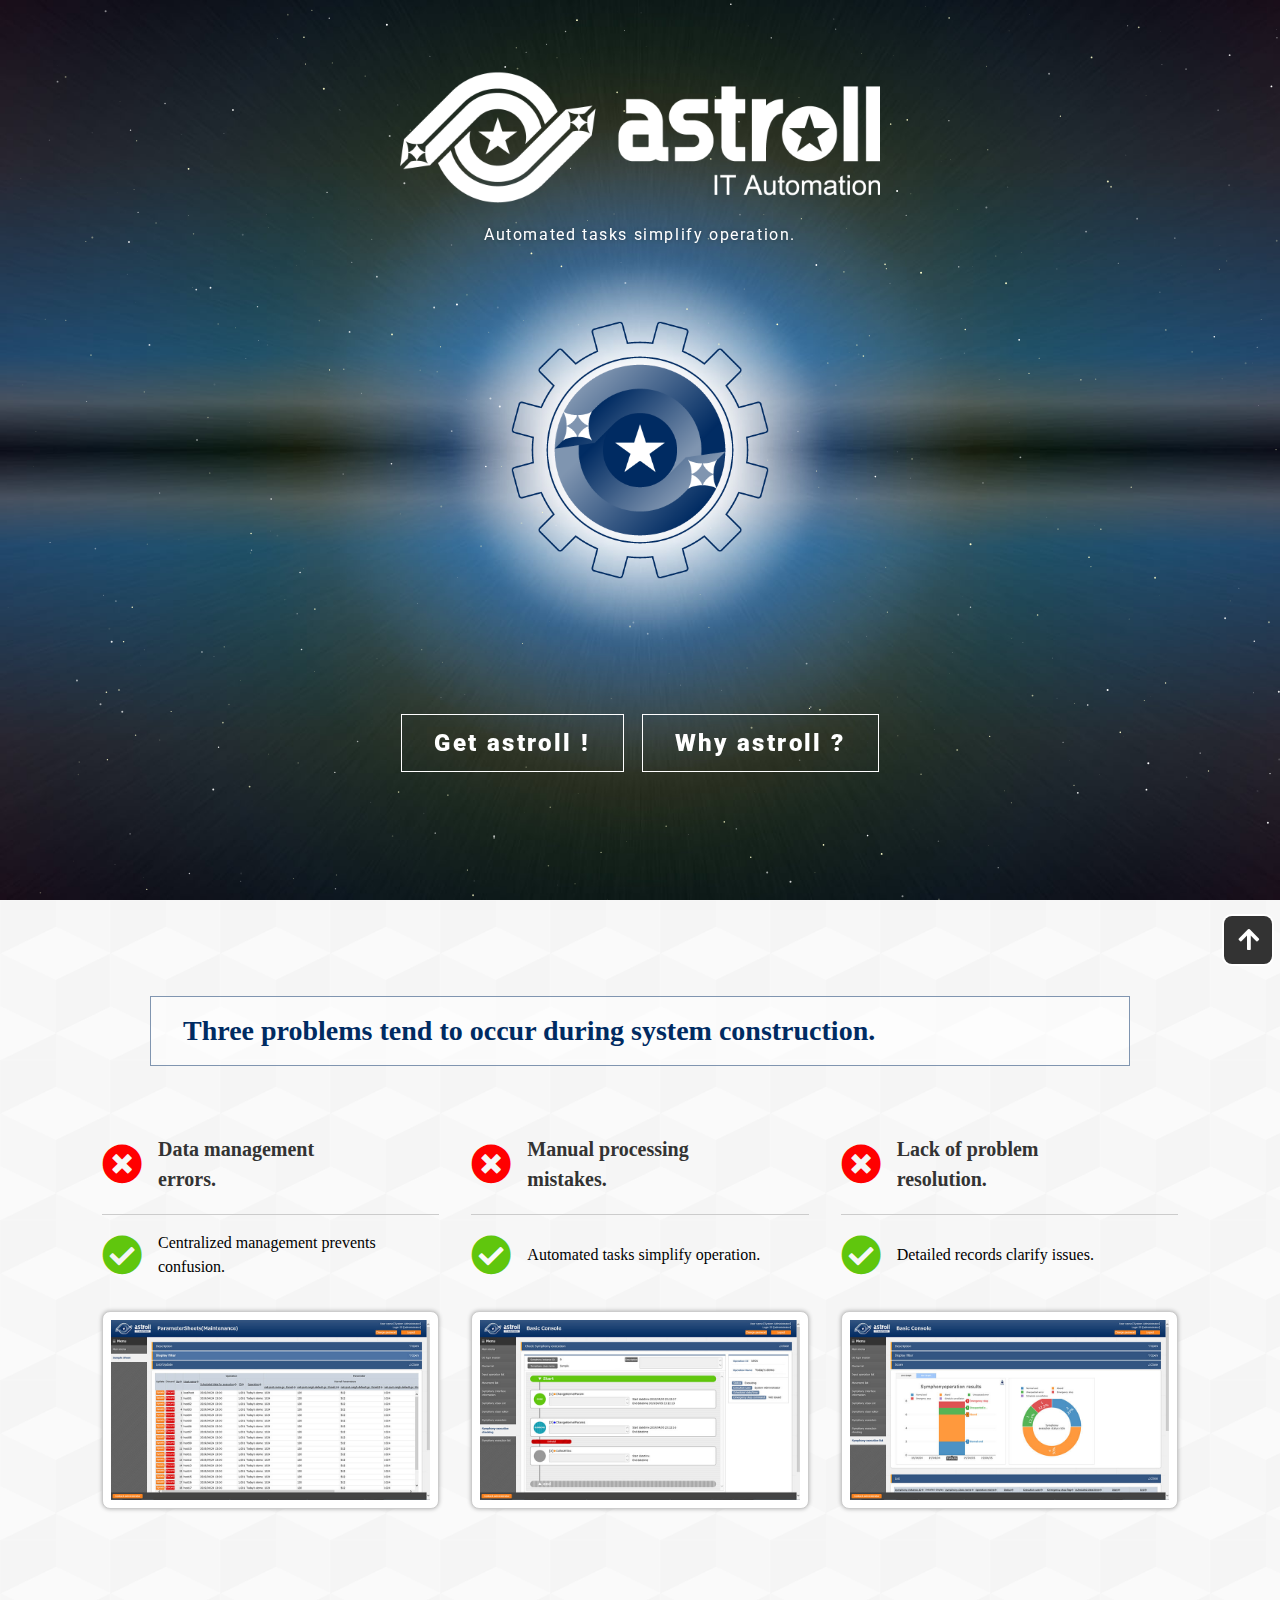
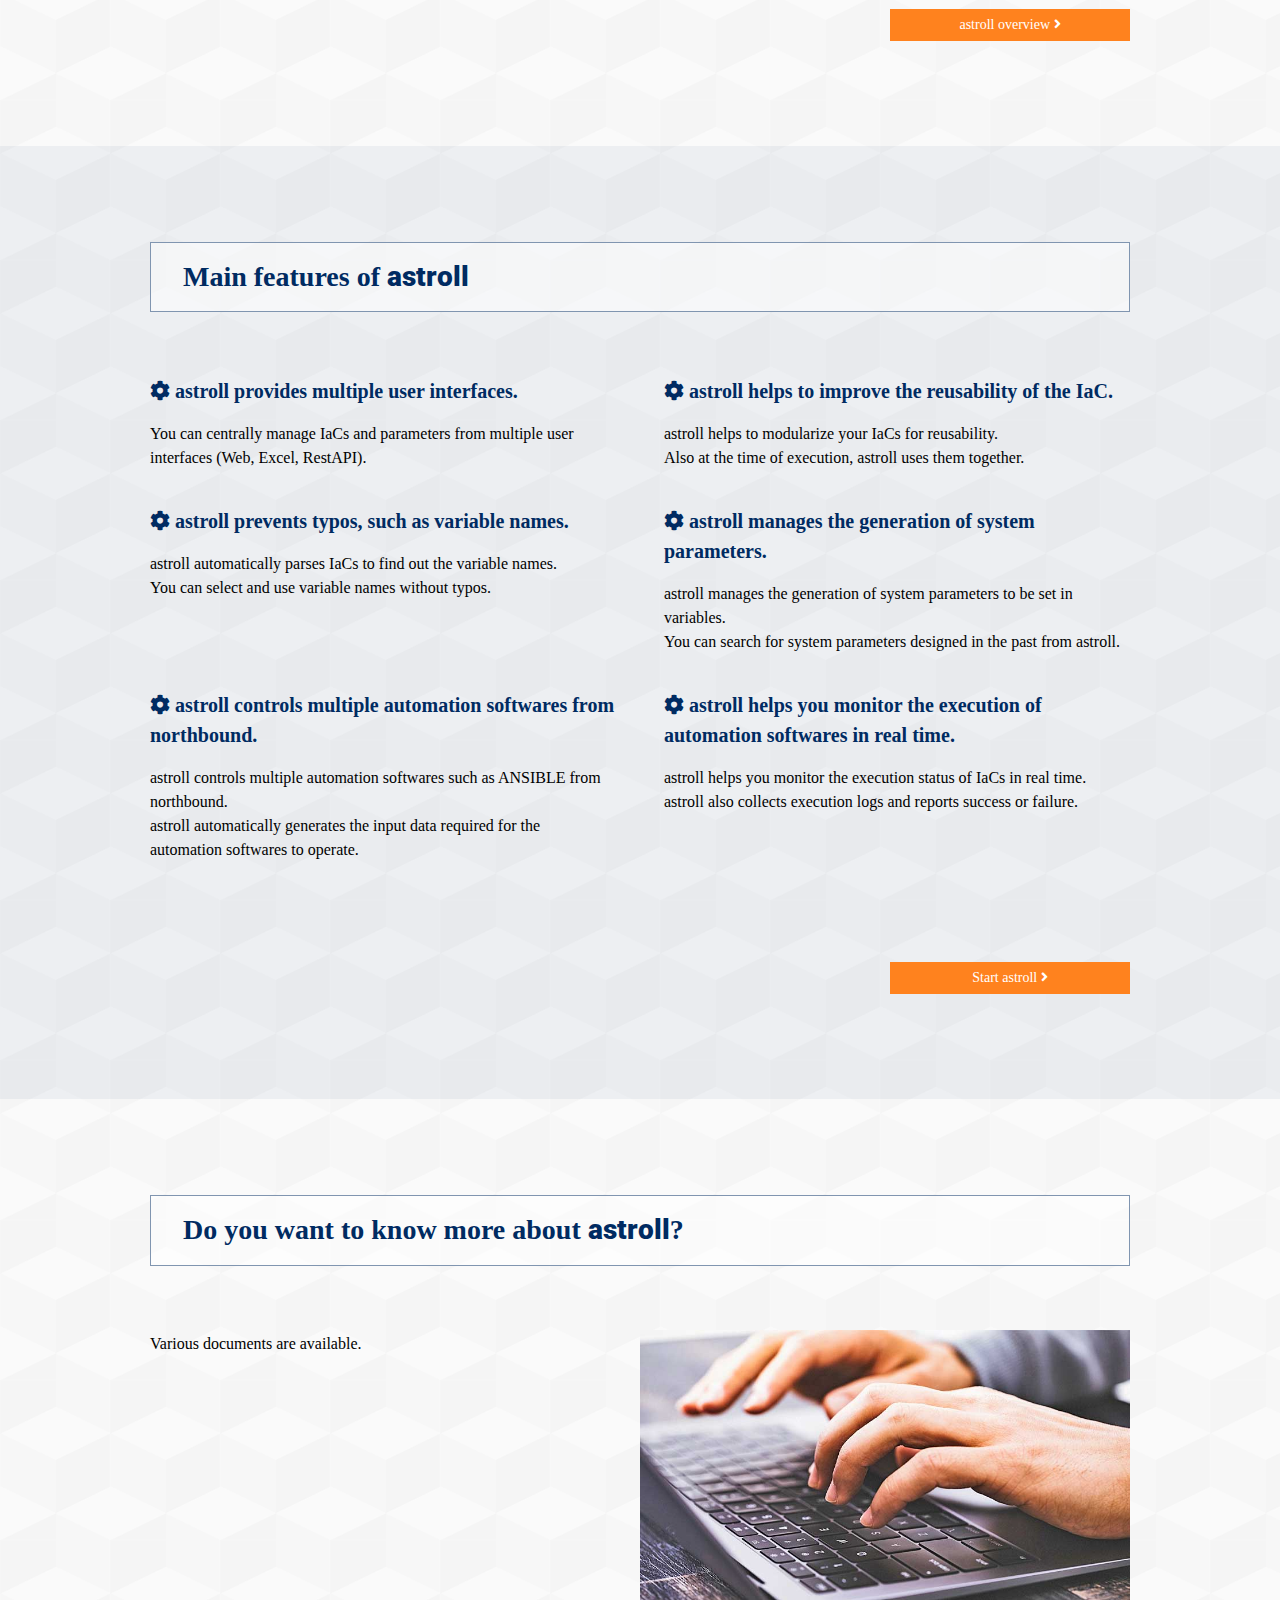
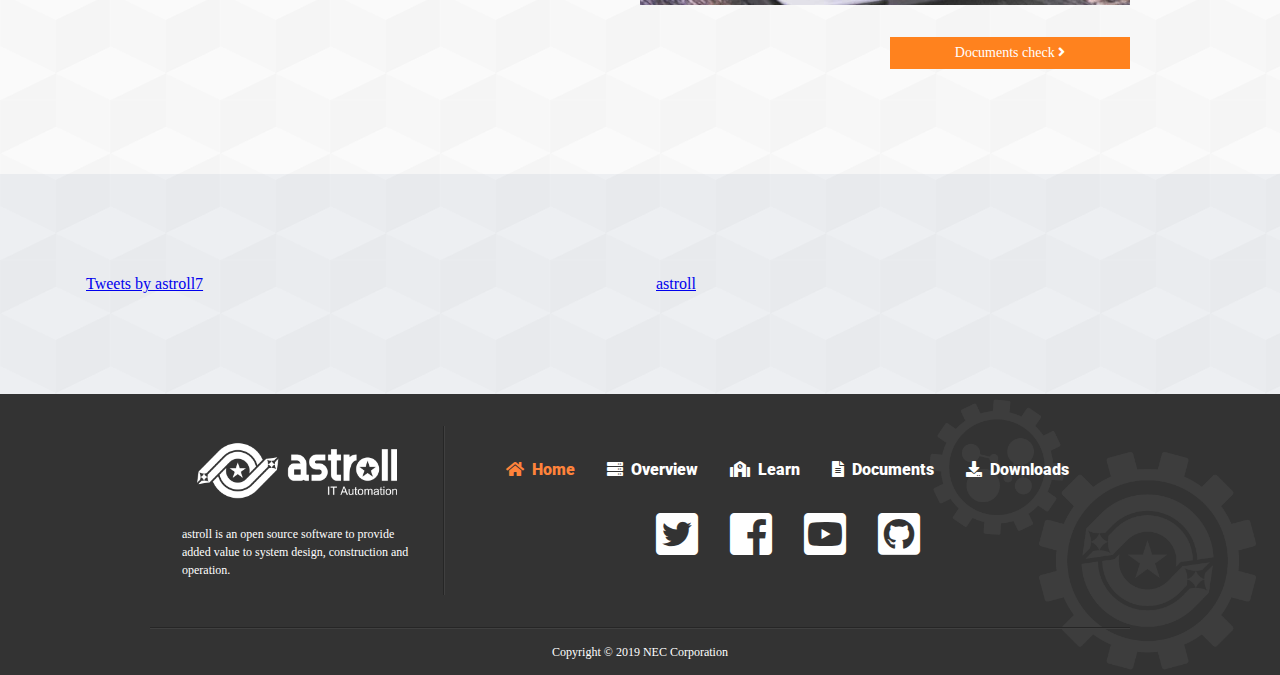
==== commit 09a9b81d: "Share menu." ====
--- a/index.html
+++ b/index.html
@@ -90,9 +90,8 @@
 </ul>
 
 <ul id="shareMenu">
-
-<li><a class="twitter-share-button" href="https://twitter.com/intent/tweet?text=astroll%20IT%20Automation&url=https://nec-corp.github.io/astroll/&hashtags=astroll,OSS" data-size="large">Tweet</a></li>
-<li><div class="fb-share-button" data-href="https://nec-corp.github.io/astroll/" data-layout="button" data-size="large"><a target="_blank" href="https://www.facebook.com/sharer/sharer.php?u=https%3A%2F%2Fnec-corp.github.io%2Fastroll%2F&amp;src=sdkpreparse" class="fb-xfbml-parse-ignore">シェア</a></div></li>
+<li><a href="https://twitter.com/intent/tweet?text=astroll%20IT%20Automation&url=https://nec-corp.github.io/astroll/&hashtags=astroll,OSS" target="_blank"><i class="fab fa-twitter"></i><span>Tweet</span></a></li>
+<li><a href="https://www.facebook.com/sharer/sharer.php?u=https%3A%2F%2Fnec-corp.github.io%2Fastroll%2F&amp;src=sdkpreparse" target="_blank"><i class="fab fa-facebook-f"></i><span>Facebook</span></a></li>
 </ul>
 
 <ul id="languageMenu">
--- a/asset/css/common.css
+++ b/asset/css/common.css
@@ -256,7 +256,9 @@
 #languageMenu li:last-child::after {
 display: none;
 }
-#shareMenu span,
+#shareMenu span {
+padding-left: 0.5em;
+}
 #languageMenu span {
 font-weight: bold;
 color: #FF833B;
@@ -266,8 +268,8 @@
 color: #FFF;
 text-decoration: none;
 }
-#shareMenu a.hover,
-#languageMenu a.hover {
+#shareMenu a:hover,
+#languageMenu a:hover {
 color: #CCC;
 }
 
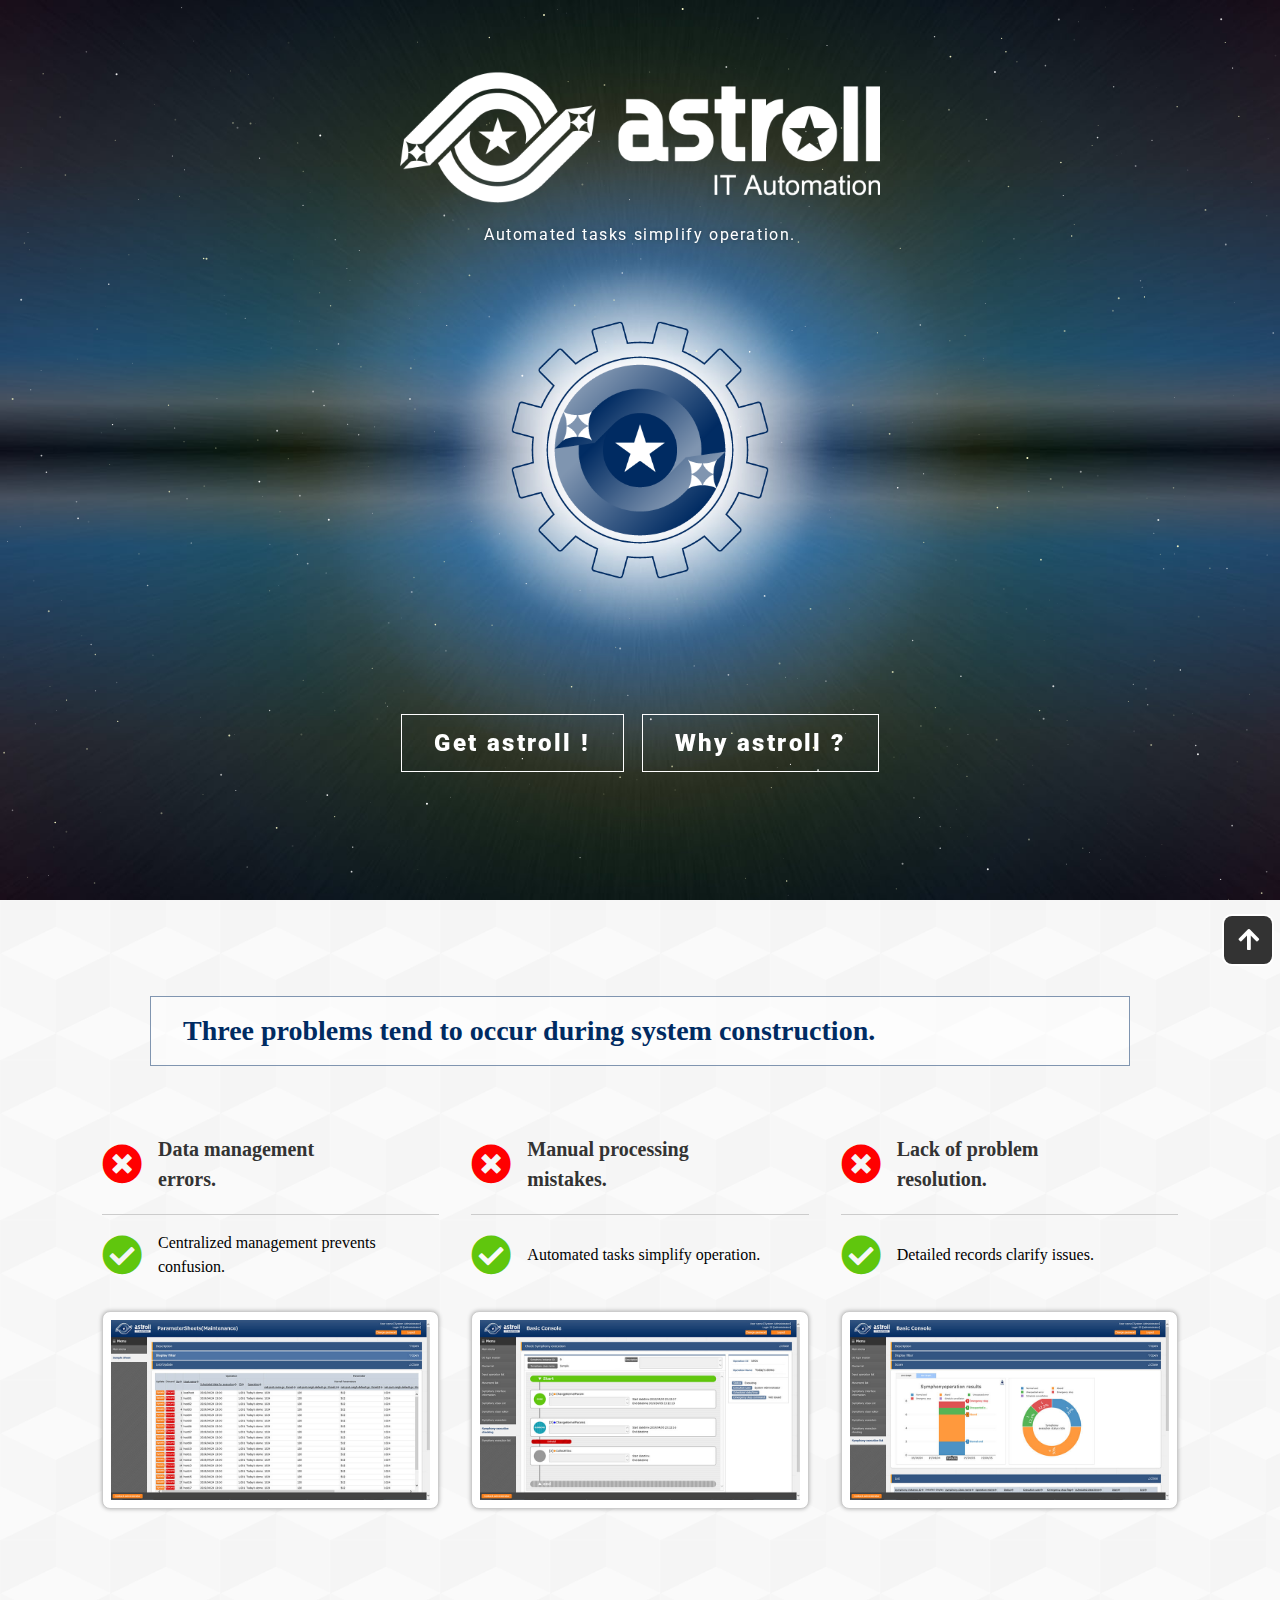
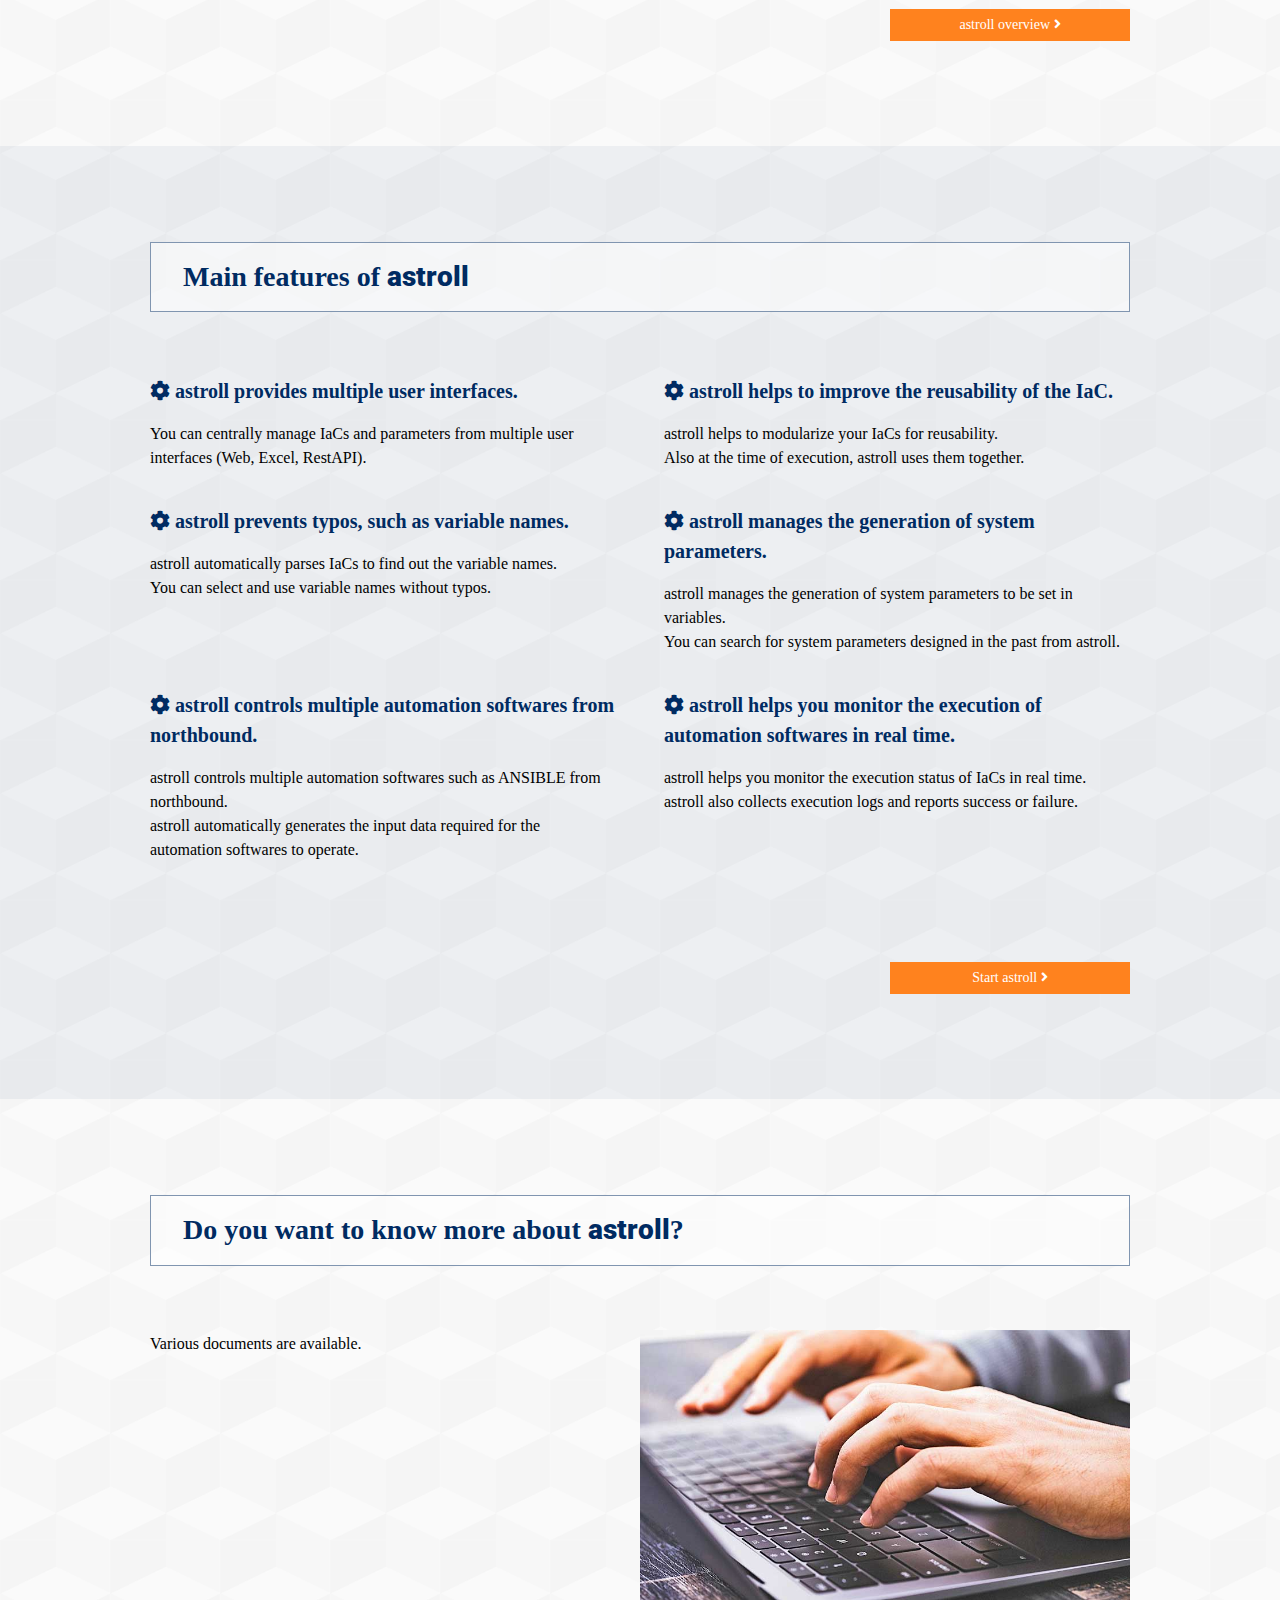
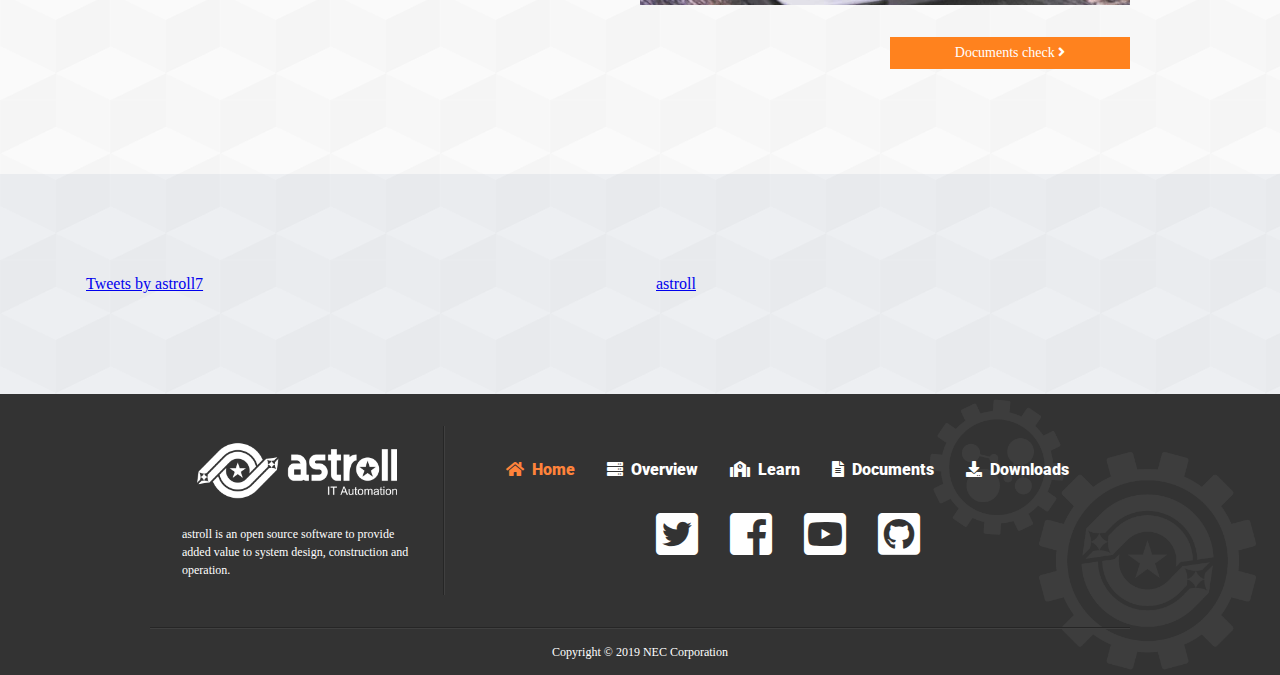
==== commit 509ab1cd: "share menu Line." ====
--- a/index.html
+++ b/index.html
@@ -92,6 +92,7 @@
 <ul id="shareMenu">
 <li><a href="https://twitter.com/intent/tweet?text=astroll%20IT%20Automation&url=https://nec-corp.github.io/astroll/&hashtags=astroll,OSS" target="_blank"><i class="fab fa-twitter"></i><span>Tweet</span></a></li>
 <li><a href="https://www.facebook.com/sharer/sharer.php?u=https%3A%2F%2Fnec-corp.github.io%2Fastroll%2F&amp;src=sdkpreparse" target="_blank"><i class="fab fa-facebook-f"></i><span>Facebook</span></a></li>
+<li><a href="https://social-plugins.line.me/lineit/share?url=https%3a%2f%2fnec%2dcorp%2egithub%2eio%2fastroll%2f" target="_blank"><i class="fab fa-line"></i><span>Line</span></a></li>
 </ul>
 
 <ul id="languageMenu">
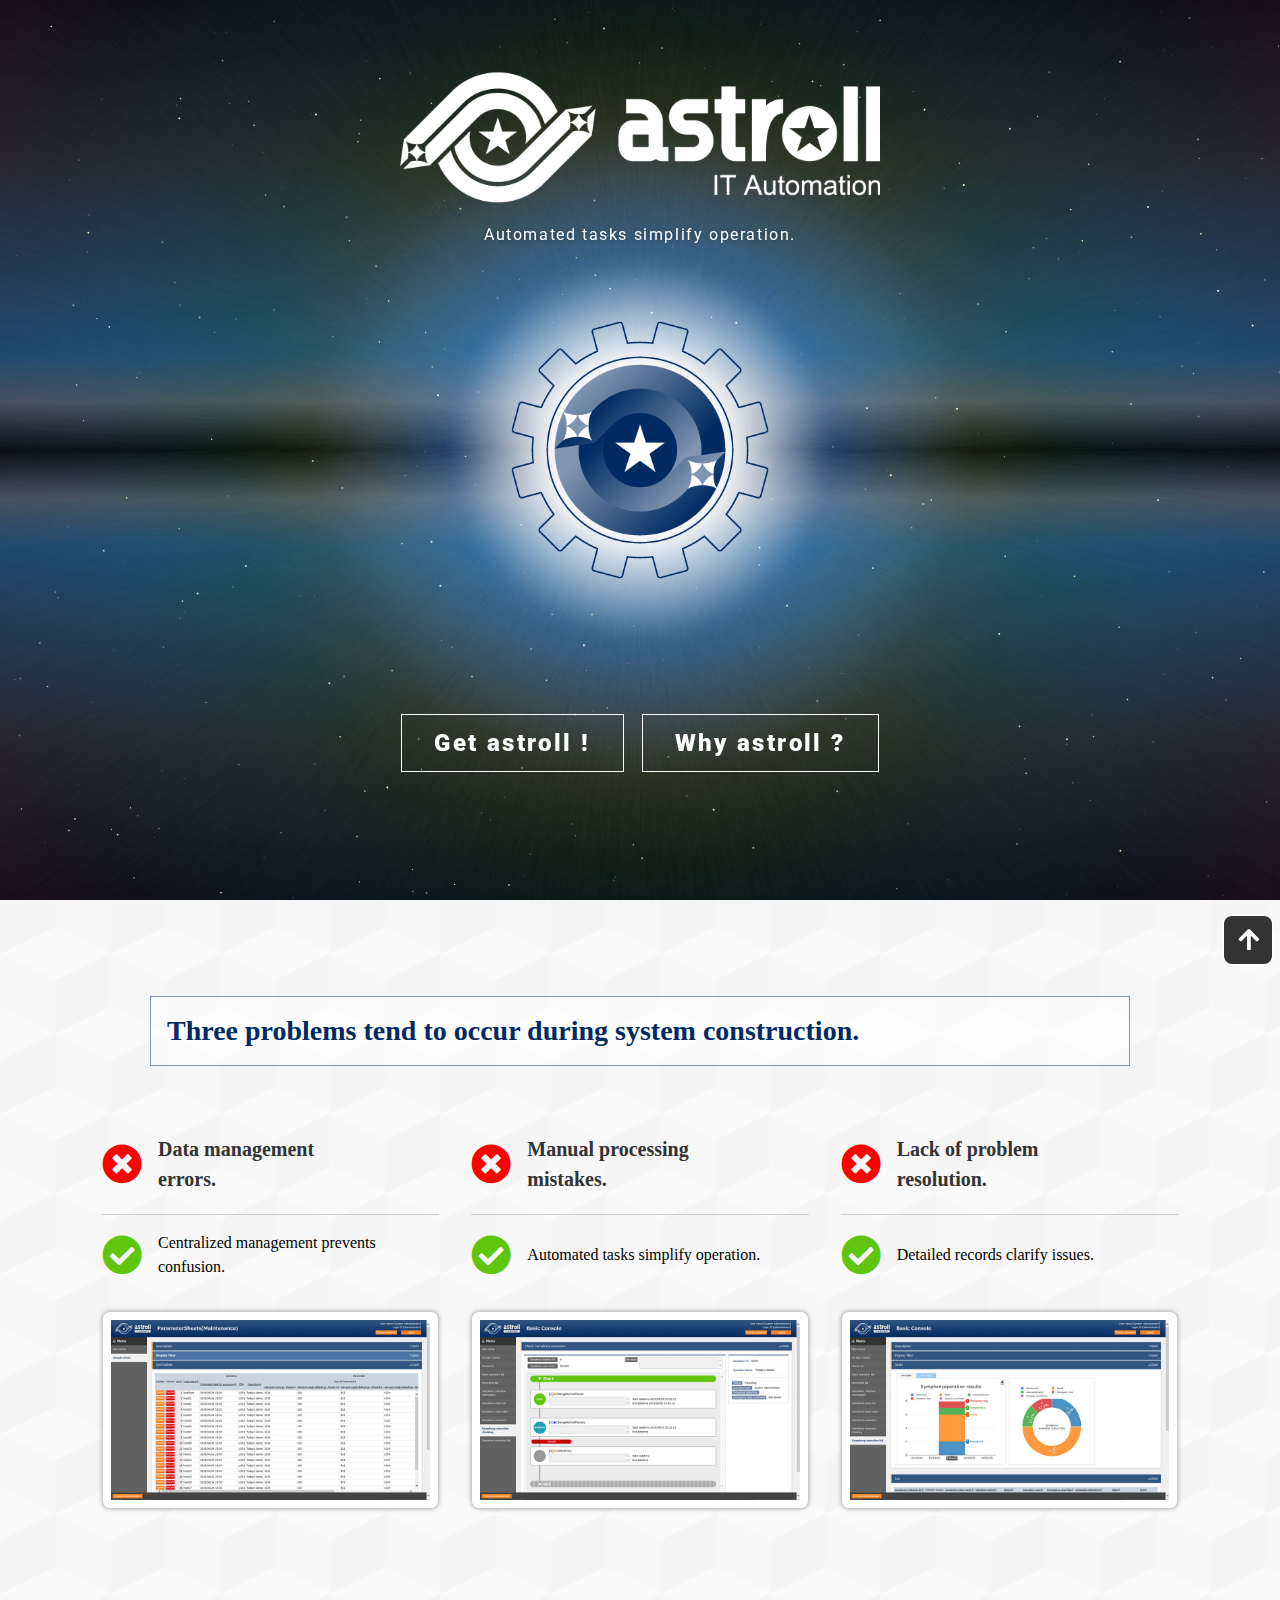
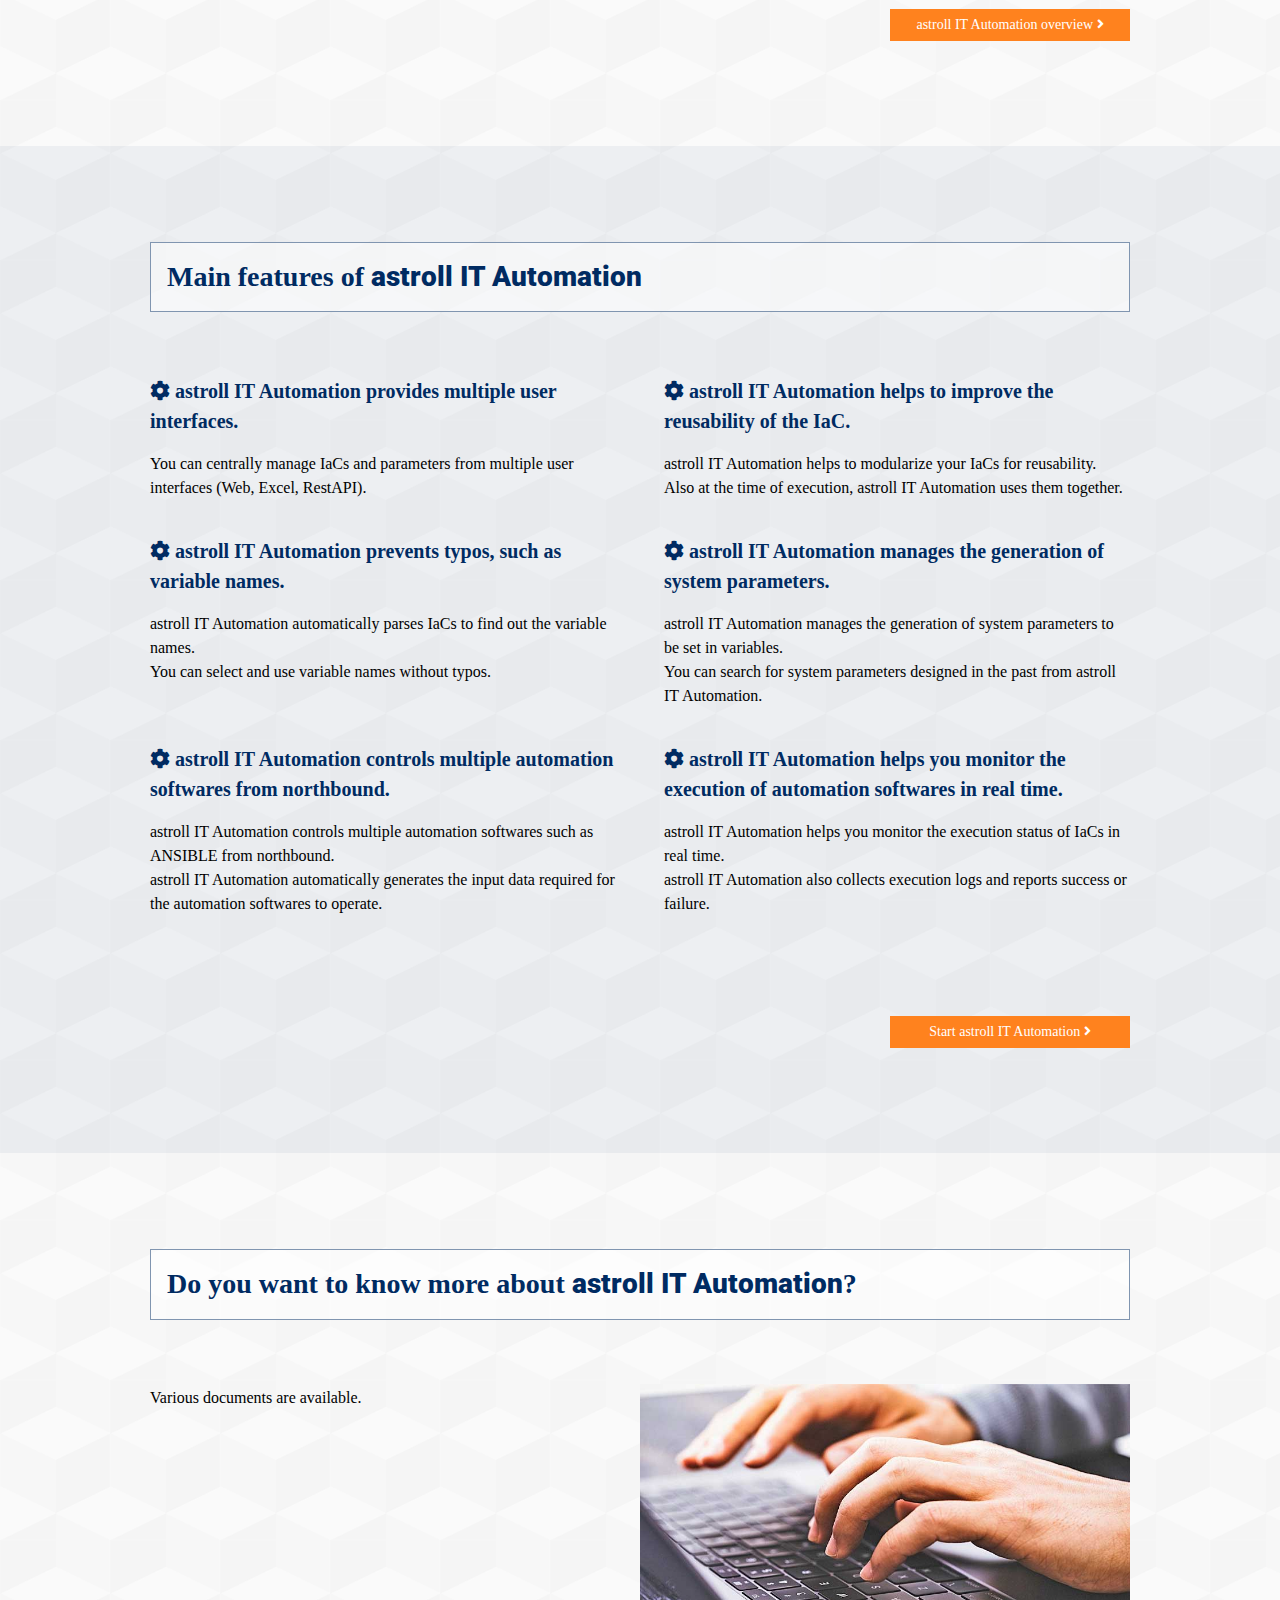
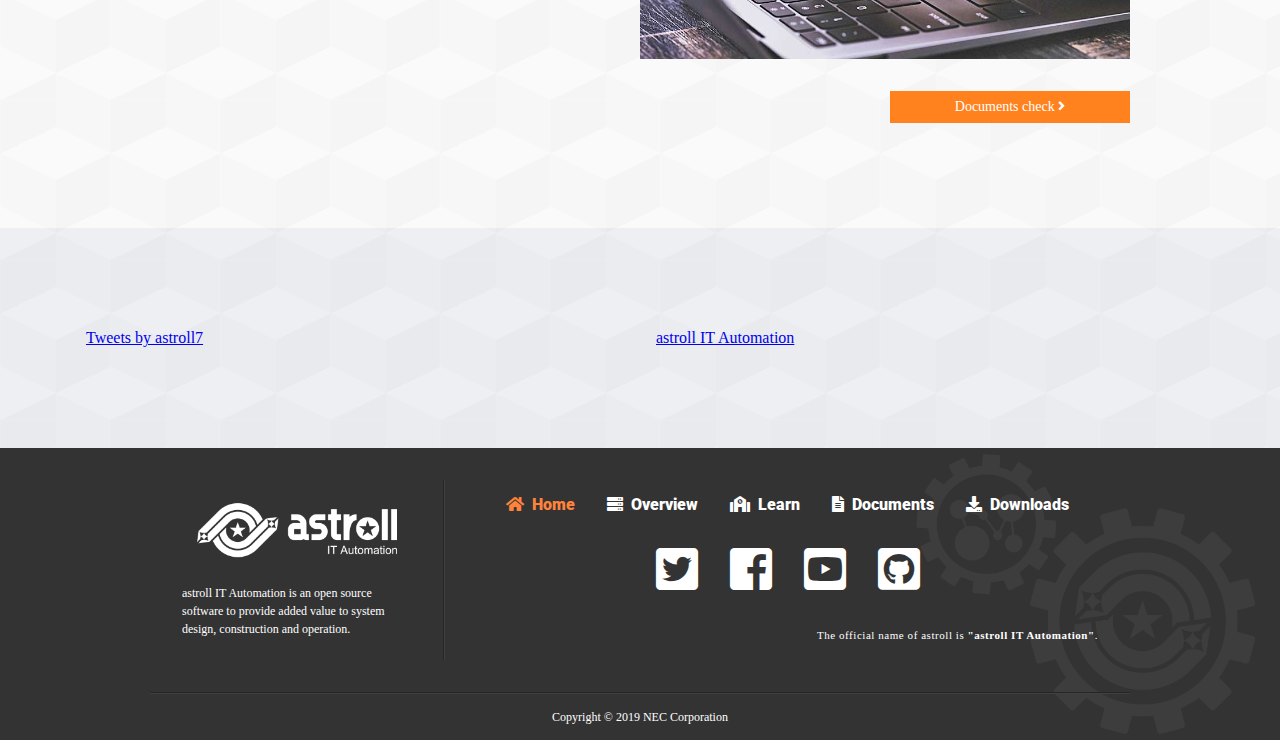
==== commit 80d93d1b: "astroll > astroll IT Automation." ====
--- a/index.html
+++ b/index.html
@@ -21,7 +21,7 @@
 <!-- InstanceParam name="pageTitle" type="text" value="index" -->
 <meta http-equiv="content-language" content="en">
 <!-- InstanceBeginEditable name="doctitle" -->
-<title>astroll - IT Automation</title>
+<title>astroll IT Automation</title>
 <!-- InstanceEndEditable -->
 <!-- Stylesheet and JavaScript -->
 <link rel="stylesheet" type="text/css" href="./asset/css/common.css">
@@ -41,8 +41,8 @@
 
 
 <meta name="keywords" content="astroll, IT Automation, OSS">
-<meta name="description" content="astroll is an open source software to provide added value to system design, construction and operation.">
-<meta property="og:description" content="astroll is an open source software to provide added value to system design, construction and operation.">
+<meta name="description" content="astroll IT Automation is an open source software to provide added value to system design, construction and operation.">
+<meta property="og:description" content="astroll IT Automation is an open source software to provide added value to system design, construction and operation.">
 <link rel="image_src" href="https://nec-corp.github.io/astroll/asset/img/ogp_image.jpg">
 <meta property="og:type" content="website">
 <meta property="og:url" content="https://nec-corp.github.io/astroll/index.html">
@@ -82,7 +82,7 @@
 
 <ul id="subMenu">
 <li><a href="https://twitter.com/astroll7" class="twitter" target="_blank"><i class="fab fa-twitter-square"></i></a><span>Twitter</span></li>
-<li><a href="https://www.facebook.com/people/Astroll-IT-Automation/100035235364492" class="facebook" target="_blank"><i class="fab fa-facebook-square"></i></a><span>facebook</span></li>
+<li><a href="https://www.facebook.com/astroll.IT.Automation/" class="facebook" target="_blank"><i class="fab fa-facebook-square"></i></a><span>facebook</span></li>
 <li><a href="https://www.youtube.com/channel/UC-kwQiXQfmYXTPbrGR-8qxw" class="youtube" target="_blank"><i class="fab fa-youtube-square"></i></a><span>YouTube</span></li>
 <li><a href="https://github.com/nec-corp/astroll" class="github" target="_blank"><i class="fab fa-github-square"></i></a><span>GitHub</span></li>
 <li><span class="share subMenuPlus touch"><i class="fas fa-share-alt"></i></span><span>Share</span></li>
@@ -168,64 +168,64 @@
 </li>
 </ul>
 
-<p class="linkArea"><a href="overview.html" class="move"><span>astroll overview <i class="fas fa-angle-right"></i></span></a></p>
+<p class="linkArea"><a href="overview.html" class="move"><span>astroll IT Automation overview <i class="fas fa-angle-right"></i></span></a></p>
 
 </div>
 </section>
 
 <section id="features">
 <div class="sectionInner">
-<h2>Main features of <em>astroll</em></h2>
+<h2>Main features of <em>astroll IT Automation</em></h2>
 <ul>
 <li>
 <dl>
-<dt><i class="fas fa-cog"></i> astroll provides multiple user interfaces.</dt>
+<dt><i class="fas fa-cog"></i> astroll IT Automation provides multiple user interfaces.</dt>
 <dd>You can centrally manage IaCs and parameters from multiple user interfaces (Web, Excel, RestAPI).</dd>
 </dl>
 </li>
 <li>
 <dl>
-<dt><i class="fas fa-cog"></i> astroll helps to improve the reusability of the IaC.</dt>
-<dd>astroll helps to modularize your IaCs for reusability.<br>
-Also at the time of execution, astroll uses them together.</dd>
-</dl>
-</li>
-<li>
-<dl>
-<dt><i class="fas fa-cog"></i> astroll prevents typos, such as variable names.</dt>
-<dd>astroll automatically parses IaCs to find out the variable names.<br>
+<dt><i class="fas fa-cog"></i> astroll IT Automation helps to improve the reusability of the IaC.</dt>
+<dd>astroll IT Automation helps to modularize your IaCs for reusability.<br>
+Also at the time of execution, astroll IT Automation uses them together.</dd>
+</dl>
+</li>
+<li>
+<dl>
+<dt><i class="fas fa-cog"></i> astroll IT Automation prevents typos, such as variable names.</dt>
+<dd>astroll IT Automation automatically parses IaCs to find out the variable names.<br>
 You can select and use variable names without typos.</dd>
 </dl>
 </li>
 <li>
 <dl>
-<dt><i class="fas fa-cog"></i> astroll manages the generation of system parameters.</dt>
-<dd>astroll manages the generation of system parameters to be set in variables.<br>
-You can search for system parameters designed in the past from astroll.</dd>
-</dl>
-</li>
-<li>
-<dl>
-<dt><i class="fas fa-cog"></i> astroll controls multiple automation softwares from northbound.</dt>
-<dd>astroll controls multiple automation softwares such as ANSIBLE from northbound.<br>
-astroll automatically generates the input data required for the automation softwares to operate.</dd>
-</dl>
-</li>
-<li>
-<dl>
-<dt><i class="fas fa-cog"></i> astroll helps you monitor the execution of automation softwares in real time.</dt>
-<dd>astroll helps you monitor the execution status of IaCs in real time.<br>
-astroll also collects execution logs and reports success or failure.</dd>
-</dl>
-</li>
-</ul>
-<p class="linkArea"><a href="learn.html" class="move"><span>Start astroll <i class="fas fa-angle-right"></i></span></a></p>
+<dt><i class="fas fa-cog"></i> astroll IT Automation manages the generation of system parameters.</dt>
+<dd>astroll IT Automation manages the generation of system parameters to be set in variables.<br>
+You can search for system parameters designed in the past from astroll IT Automation.</dd>
+</dl>
+</li>
+<li>
+<dl>
+<dt><i class="fas fa-cog"></i> astroll IT Automation controls multiple automation softwares from northbound.</dt>
+<dd>astroll IT Automation controls multiple automation softwares such as ANSIBLE from northbound.<br>
+astroll IT Automation automatically generates the input data required for the automation softwares to operate.</dd>
+</dl>
+</li>
+<li>
+<dl>
+<dt><i class="fas fa-cog"></i> astroll IT Automation helps you monitor the execution of automation softwares in real time.</dt>
+<dd>astroll IT Automation helps you monitor the execution status of IaCs in real time.<br>
+astroll IT Automation also collects execution logs and reports success or failure.</dd>
+</dl>
+</li>
+</ul>
+<p class="linkArea"><a href="learn.html" class="move"><span>Start astroll IT Automation <i class="fas fa-angle-right"></i></span></a></p>
 </div>
 </section>
 
 <section id="documentation">
 <div class="sectionInner">
-<h2>Do you want to know more about <em>astroll</em>?</h2>
+<h2>Do you want to know more about <em>astroll IT Automation</em>?</h2>
 <div class="rightImage"><img src="./asset/img/home/documents_image.jpg" alt="Documents"></div>
 <p>Various documents are available.</p>
 <p class="linkArea"><a href="documents.html" class="move"><span>Documents check <i class="fas fa-angle-right"></i></span></a></p>
@@ -240,7 +240,7 @@
 </div>
 
 <div id="facebookTimeline">
-<div class="fb-page" data-href="https://www.facebook.com/astroll.IT.Automation/" data-tabs="timeline" data-small-header="false" data-adapt-container-width="true" data-hide-cover="false" data-show-facepile="false"><blockquote cite="https://www.facebook.com/astroll.IT.Automation/" class="fb-xfbml-parse-ignore"><a href="https://www.facebook.com/astroll.IT.Automation/">astroll</a></blockquote></div>
+<div class="fb-page" data-href="https://www.facebook.com/astroll.IT.Automation/" data-tabs="timeline" data-small-header="false" data-adapt-container-width="true" data-hide-cover="false" data-show-facepile="false"><blockquote cite="https://www.facebook.com/astroll.IT.Automation/" class="fb-xfbml-parse-ignore"><a href="https://www.facebook.com/astroll.IT.Automation/">astroll IT Automation</a></blockquote></div>
 </div>
 
 </div>
@@ -264,7 +264,7 @@
 <div id="footerAbout">
 <div id="footerLogo"><img src="asset/img/start_logo.png" alt="astroll IT Automation"></div>
 
-<p>astroll is an open source software to provide added value to system design, construction and operation.</p>
+<p>astroll IT Automation is an open source software to provide added value to system design, construction and operation.</p>
 
 </div>
 
@@ -280,10 +280,12 @@
 </ul>
 <ul id="footerSubMenu">
 <li><a href="https://twitter.com/astroll7" class="twitter" target="_blank"><i class="fab fa-twitter-square"></i></a><span>Twitter</span></li>
-<li><a href="https://www.facebook.com/people/Astroll-IT-Automation/100035235364492" class="facebook" target="_blank"><i class="fab fa-facebook-square"></i></a><span>facebook</span></li>
+<li><a href="https://www.facebook.com/astroll.IT.Automation/" class="facebook" target="_blank"><i class="fab fa-facebook-square"></i></a><span>facebook</span></li>
 <li><a href="https://www.youtube.com/channel/UC-kwQiXQfmYXTPbrGR-8qxw" class="youtube" target="_blank"><i class="fab fa-youtube-square"></i></a><span>YouTube</span></li>
 <li><a href="https://github.com/nec-corp/astroll" class="github" target="_blank"><i class="fab fa-github-square"></i></a><span>GitHub</span></li>
 </ul>
+<p id="officialName">
+The official name of astroll is <strong>"astroll IT Automation"</strong>.</p>
 </div>
 
 </div>
--- a/asset/css/common.css
+++ b/asset/css/common.css
@@ -534,6 +534,7 @@
 padding: 16px 32px;
 border-left: 1px solid #404040;
 vertical-align: middle;
+text-align: center;
 }
 #footerMainMenu,
 #footerSubMenu {
@@ -612,6 +613,18 @@
 font-size: 12px;
 color: #FFF;
 }
+footer #footerAbout p br,
+footer #officialName br {
+display: none;
+}
+footer #officialName {
+margin: 32px auto 0; padding: 0;
+line-height: 1.5;
+letter-spacing: 0.05em;
+font-size: 11px;
+color: #FFF;
+text-align: right;
+}
 footer #copyright {
 width: 100%;
 max-width: 980px;
@@ -659,6 +672,10 @@
 
 @media screen and ( max-width: 640px ) {
 
+footer #footerAbout p br,
+footer #officialName br {
+display: block;
+}
 footer #copyright p {
 padding-right: 60px;
 line-height: 1.5;
@@ -666,7 +683,12 @@
 #footerSubMenu a {
 font-size: 10vw;
 }
-
+footer #officialName {
+text-align: center;
+}
+footer #officialName strong {
+display: inline-block;
+}
 } /* /640px */
 
 /* -------------------------------------------------- **
@@ -718,6 +740,9 @@
 color: #FFF;
 font-family: 'Roboto', sans-serif;
 text-shadow: 0 0 8px rgba( 0, 0, 0, 0.6 );
+}
+#articleTitle h1 small {
+font-size: 50%;
 }
 #articleTitle p {
 margin-top: 0.8em;
@@ -1250,7 +1275,7 @@
 padding: 96px 16px;
 }
 #website.index #articleBody h2 {
-margin-bottom: 64px; padding: 16px 32px;
+margin-bottom: 64px; padding: 16px;
 background-color: rgba( 255, 255, 255, 0.5 );
 border: 1px solid #8095B0;
 font-size: 28px;
@@ -1516,10 +1541,15 @@
 background-color: #FFF;
 box-shadow: 0 0 4px rgba( 0, 0, 0, 0.3 );
 }
-.slide img {
-width: 100%; height: auto;
-border: 1px solid #EFEFEF;
-vertical-align: bottom;
+.slide .slideInner {
+position: relative;
+padding-bottom: 75%;
+}
+.slide .slideInner iframe {
+position: absolute;
+top: 0; left: 0;
+width: 100%; height: 100%;
+margin: 0; padding: 0;
 }
 
 
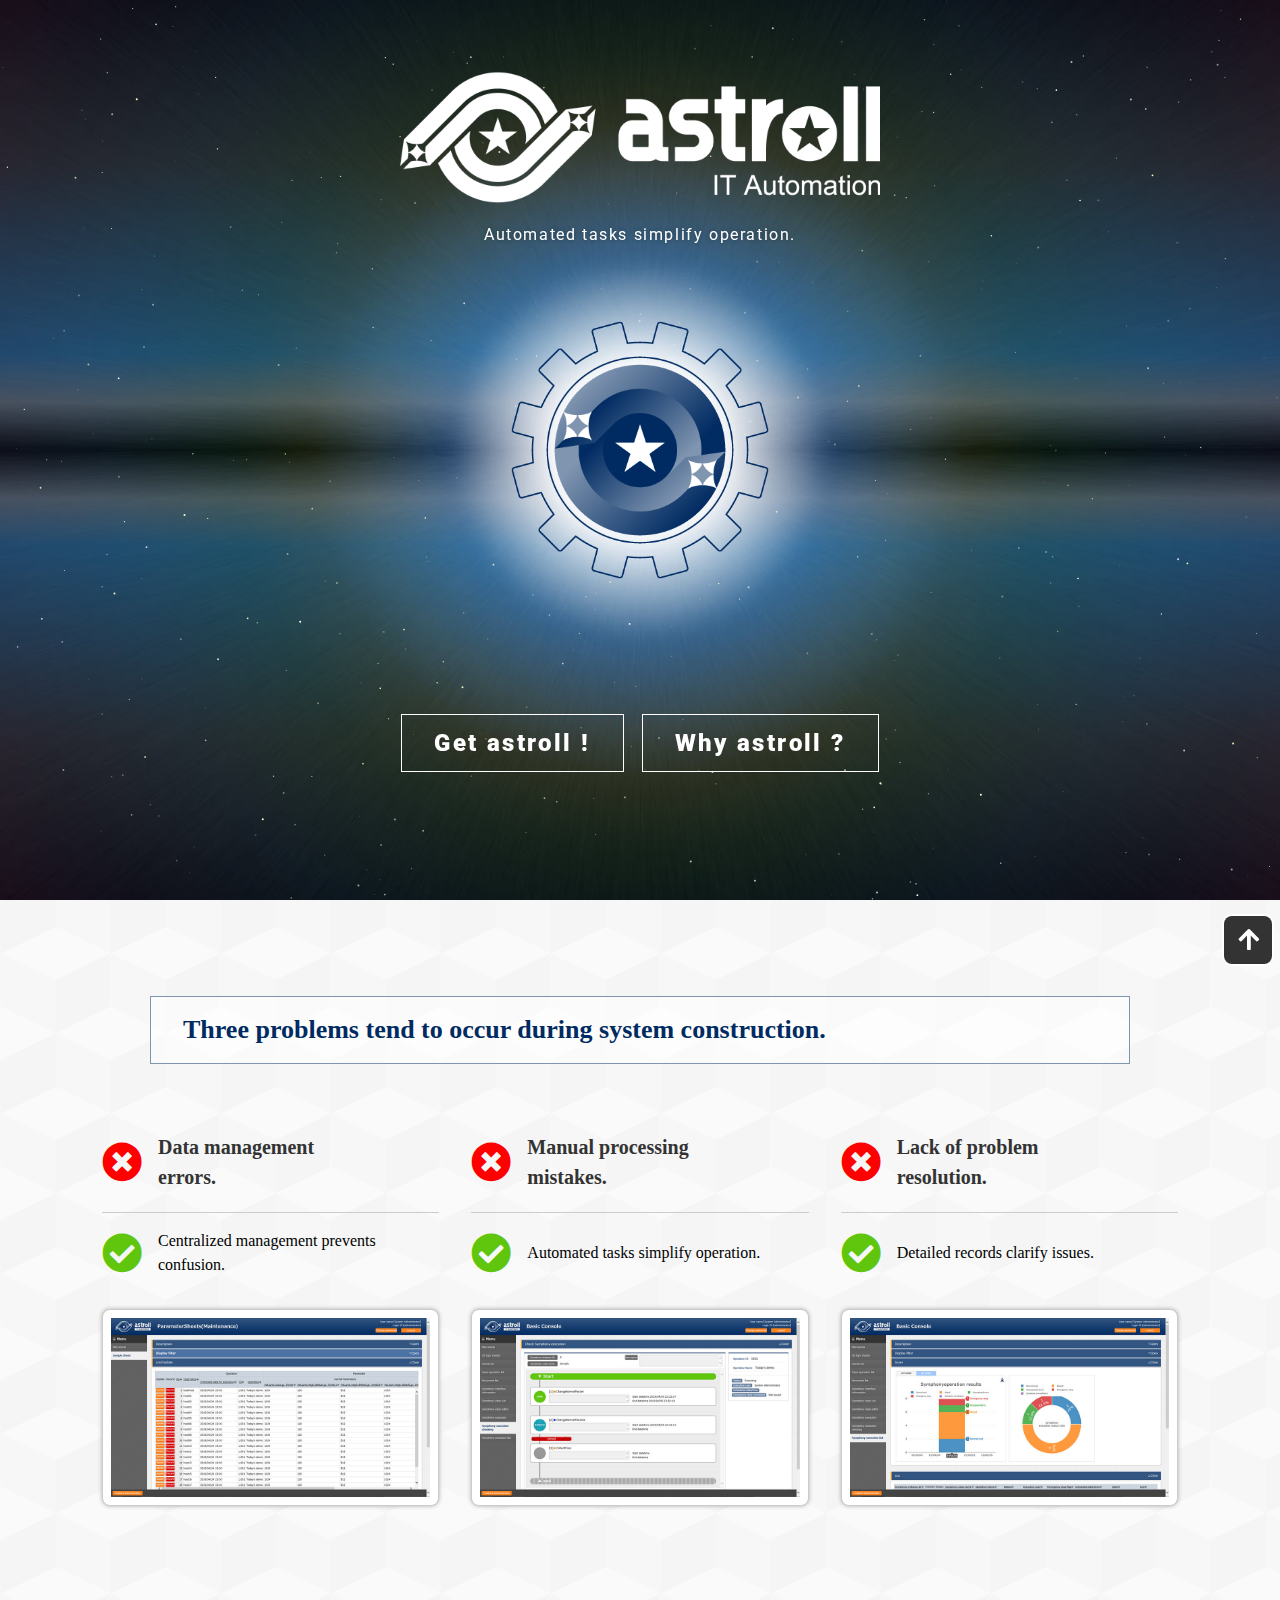
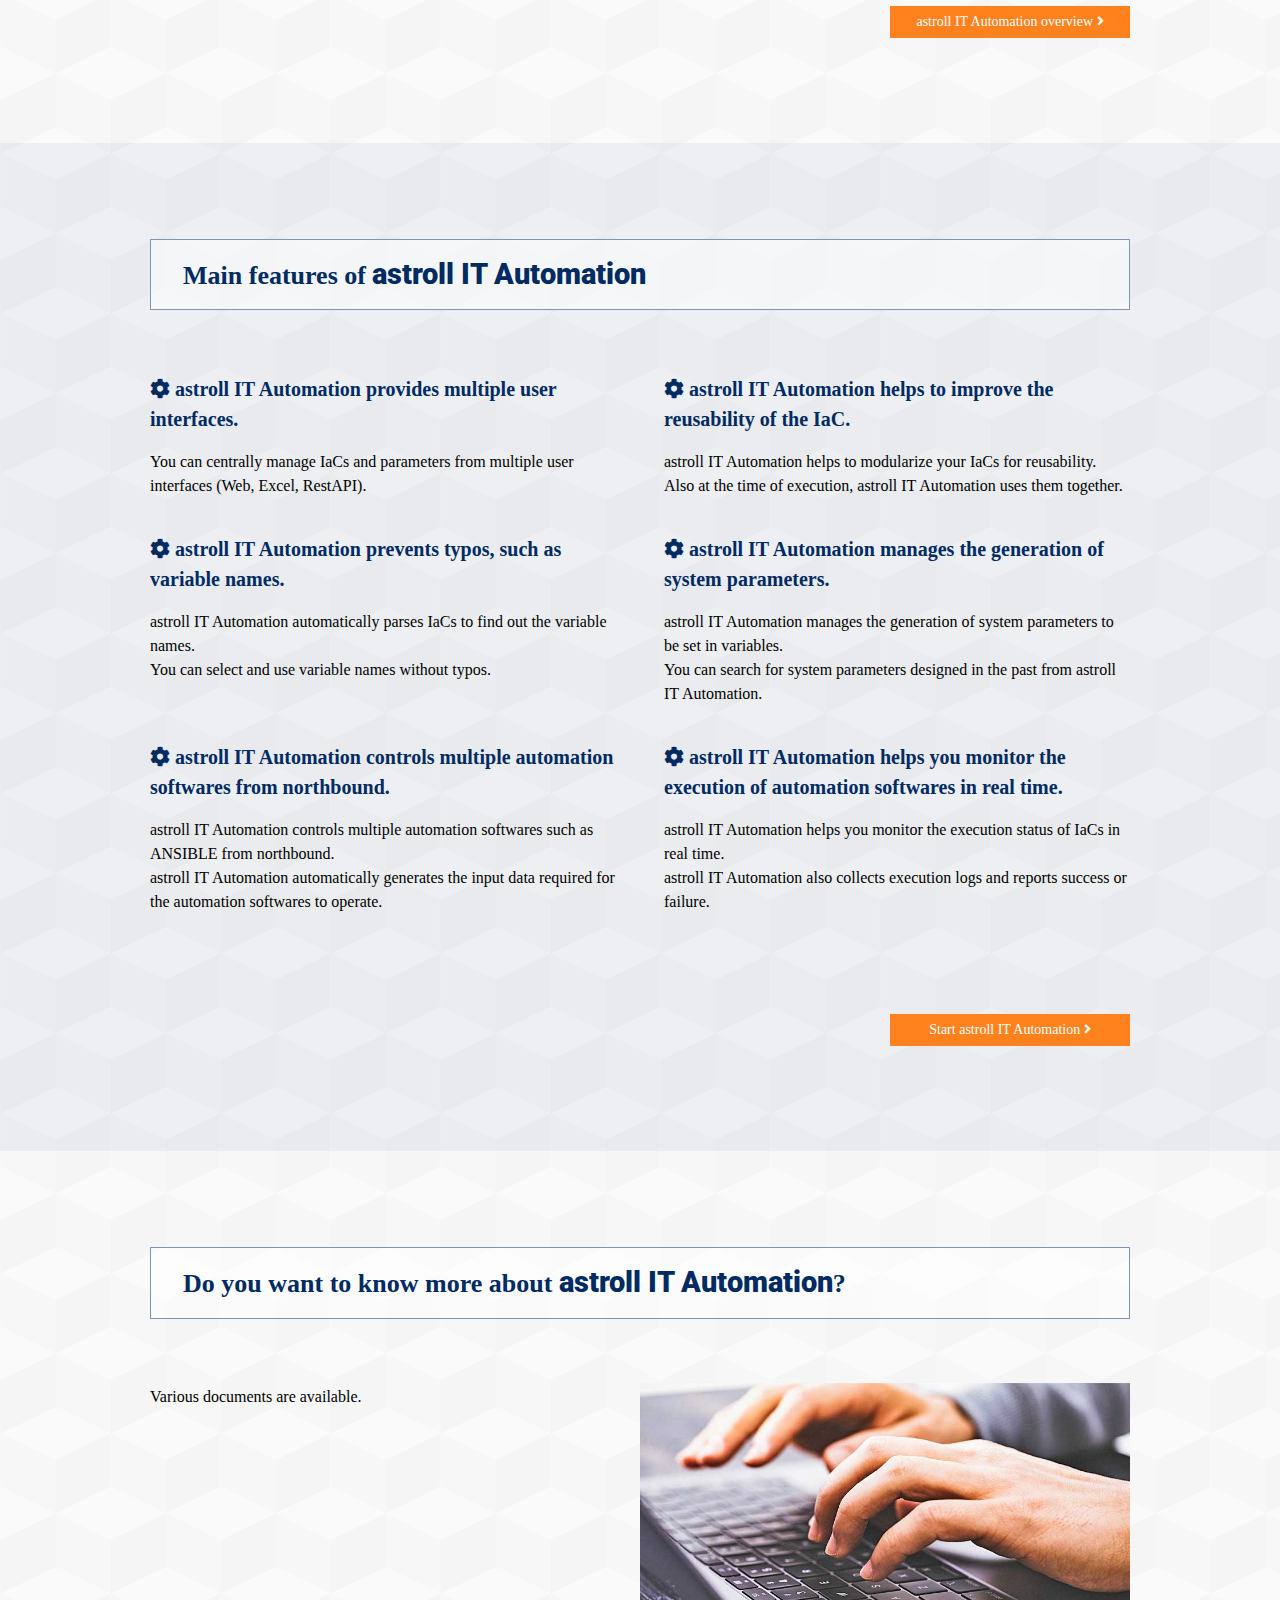
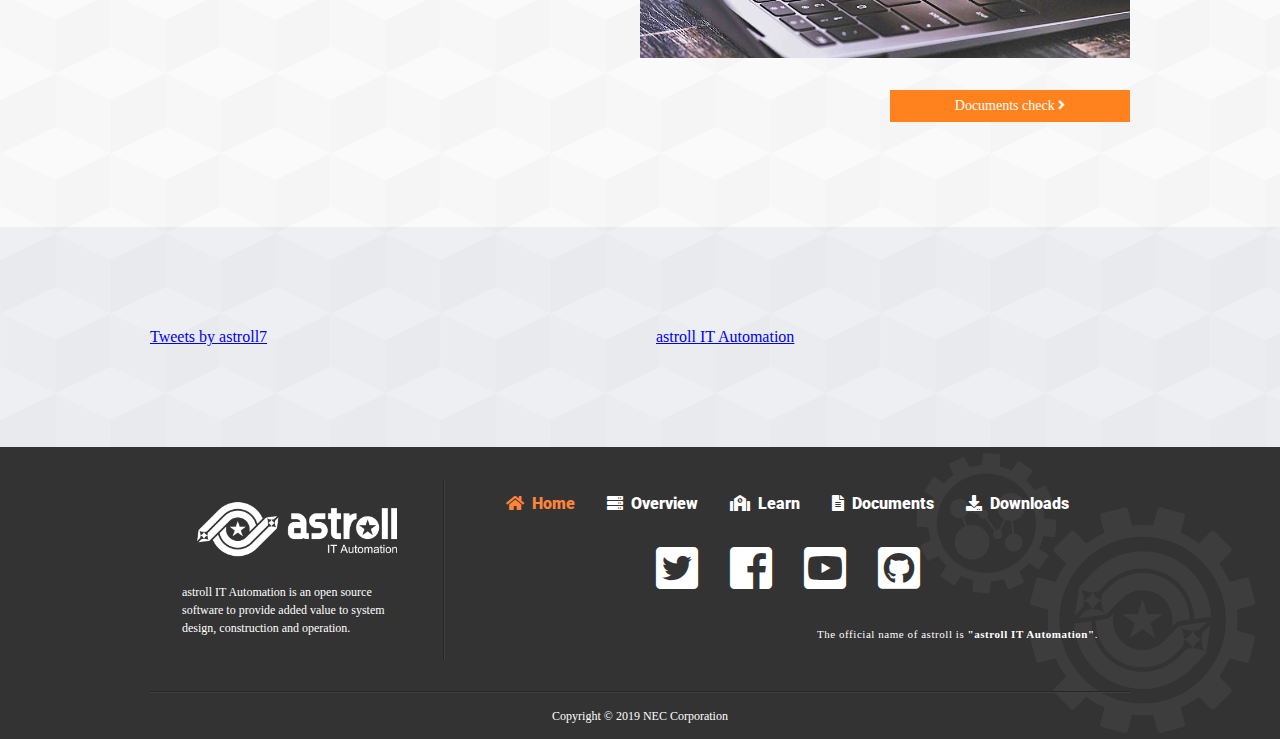
==== commit 8b8f7582: "facebook timeline." ====
--- a/index.html
+++ b/index.html
@@ -240,7 +240,7 @@
 </div>
 
 <div id="facebookTimeline">
-<div class="fb-page" data-href="https://www.facebook.com/astroll.IT.Automation/" data-tabs="timeline" data-small-header="false" data-adapt-container-width="true" data-hide-cover="false" data-show-facepile="false"><blockquote cite="https://www.facebook.com/astroll.IT.Automation/" class="fb-xfbml-parse-ignore"><a href="https://www.facebook.com/astroll.IT.Automation/">astroll IT Automation</a></blockquote></div>
+<div class="fb-page" data-href="https://www.facebook.com/astroll.IT.Automation/" data-tabs="timeline" data-small-header="false" data-adapt-container-width="true" data-hide-cover="false" data-width="474" data-show-facepile="false"><blockquote cite="https://www.facebook.com/astroll.IT.Automation/" class="fb-xfbml-parse-ignore"><a href="https://www.facebook.com/astroll.IT.Automation/">astroll IT Automation</a></blockquote></div>
 </div>
 
 </div>
--- a/asset/css/common.css
+++ b/asset/css/common.css
@@ -822,7 +822,7 @@
 margin: 80px 0 24px; padding: 0 8px 8px;
 border-bottom: 1px solid #8095B0;
 line-height: 1.3;
-font-size: 32px;
+font-size: 30px;
 font-weight: bold;
 color: #002B62;
 }
@@ -869,6 +869,8 @@
 #articleBody h2 em,
 #articleBody h3 em,
 #articleBody h4 em {
+font-size: 110%;
+display: inline-block;
 font-family: 'Roboto', sans-serif;
 font-weight: 900;
 font-style: normal;
@@ -1275,10 +1277,10 @@
 padding: 96px 16px;
 }
 #website.index #articleBody h2 {
-margin-bottom: 64px; padding: 16px;
+margin-bottom: 64px; padding: 16px 32px;
 background-color: rgba( 255, 255, 255, 0.5 );
 border: 1px solid #8095B0;
-font-size: 28px;
+font-size: 26px;
 font-weight: bold;
 
 color: #002B62;
@@ -1379,9 +1381,9 @@
   0% { transform: rotate(   0deg); }
 100% { transform: rotate( 360deg); }
 }
-#articleBody #snsArea.sectionInner {
+/*#articleBody #snsArea.sectionInner {
 max-width: 1108px;
-}
+}*/
 #snsArea::after {
 content: '';
 display: block;
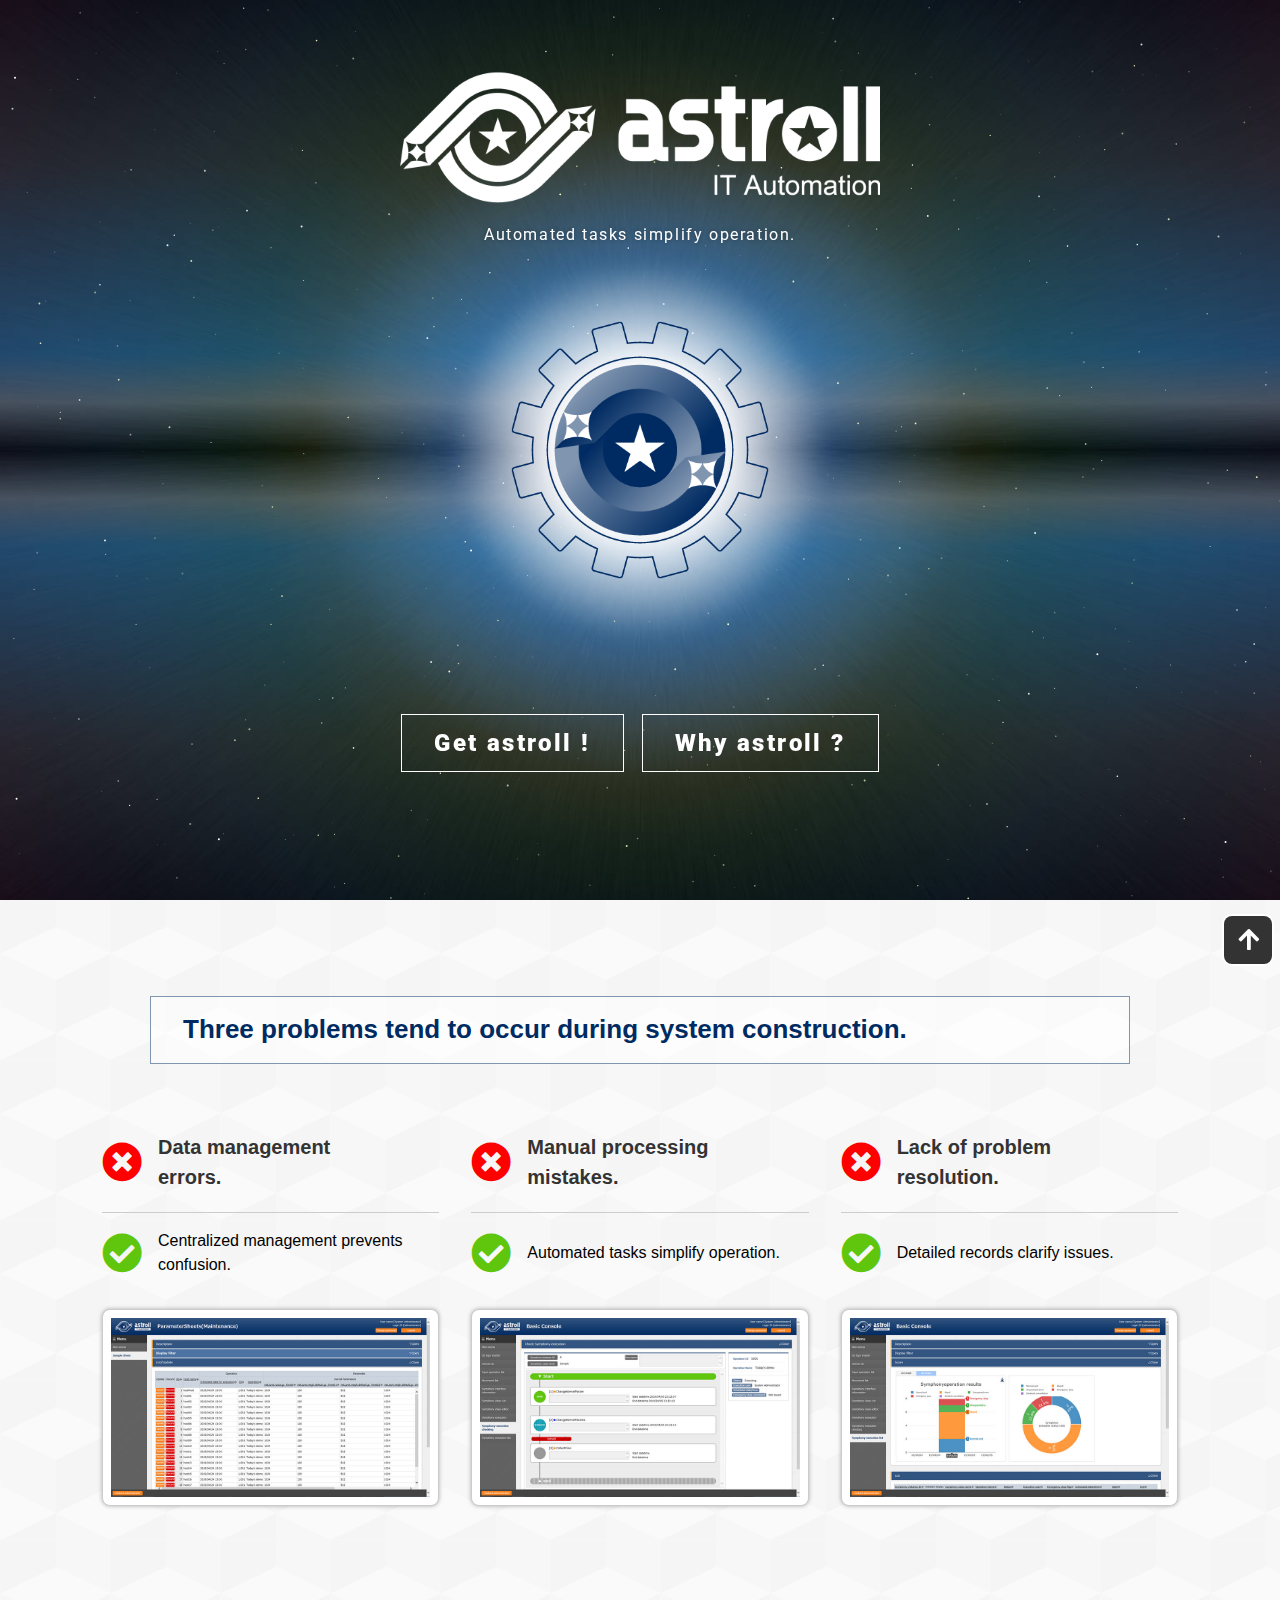
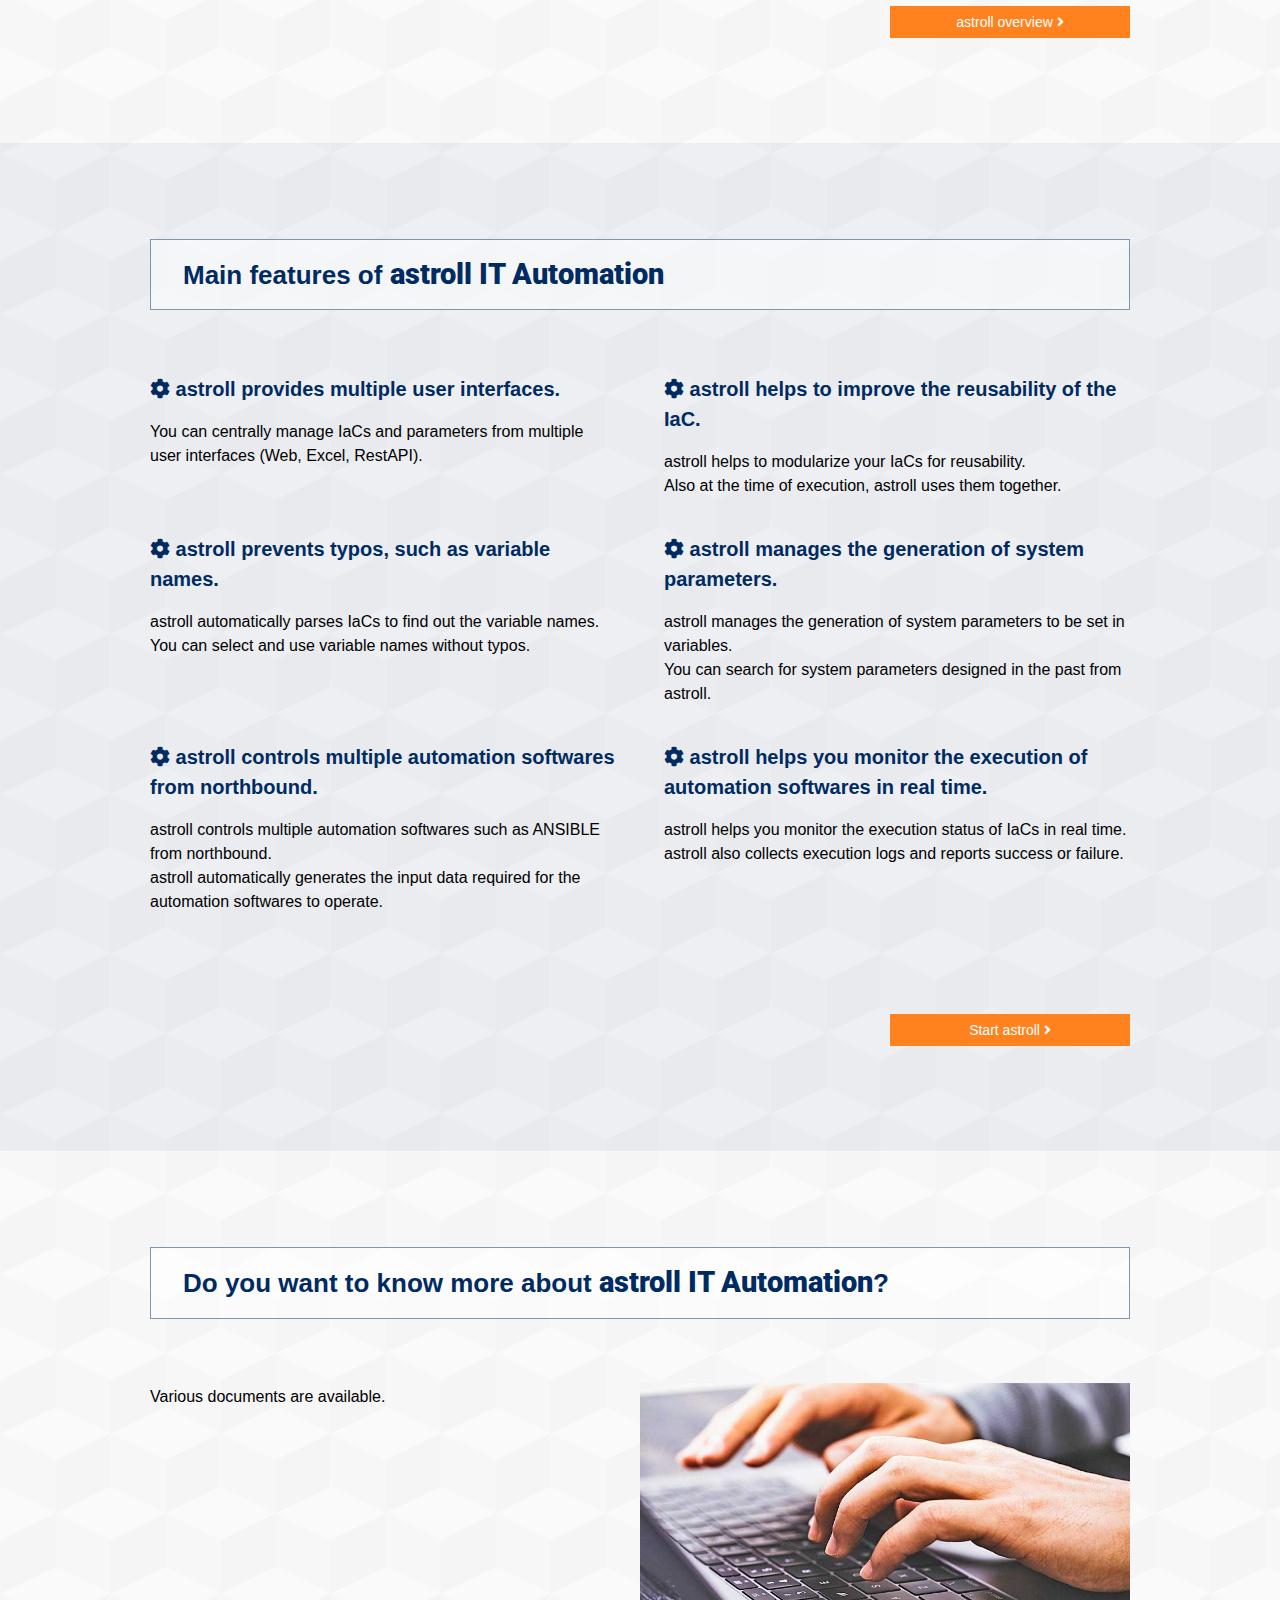
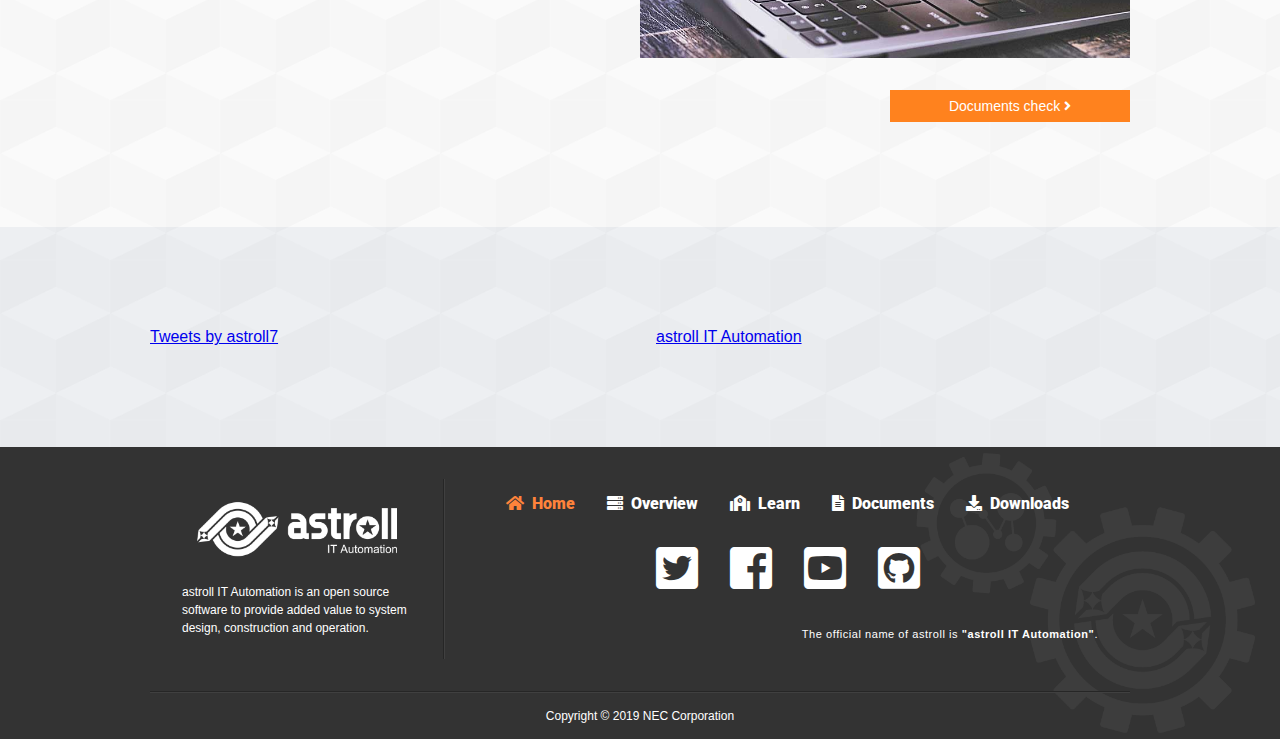
==== commit 87d8ac69: "astroll IT Automation > astroll" ====
--- a/index.html
+++ b/index.html
@@ -168,7 +168,7 @@
 </li>
 </ul>
 
-<p class="linkArea"><a href="overview.html" class="move"><span>astroll IT Automation overview <i class="fas fa-angle-right"></i></span></a></p>
+<p class="linkArea"><a href="overview.html" class="move"><span>astroll overview <i class="fas fa-angle-right"></i></span></a></p>
 
 </div>
 </section>
@@ -179,47 +179,47 @@
 <ul>
 <li>
 <dl>
-<dt><i class="fas fa-cog"></i> astroll IT Automation provides multiple user interfaces.</dt>
+<dt><i class="fas fa-cog"></i> astroll provides multiple user interfaces.</dt>
 <dd>You can centrally manage IaCs and parameters from multiple user interfaces (Web, Excel, RestAPI).</dd>
 </dl>
 </li>
 <li>
 <dl>
-<dt><i class="fas fa-cog"></i> astroll IT Automation helps to improve the reusability of the IaC.</dt>
-<dd>astroll IT Automation helps to modularize your IaCs for reusability.<br>
-Also at the time of execution, astroll IT Automation uses them together.</dd>
-</dl>
-</li>
-<li>
-<dl>
-<dt><i class="fas fa-cog"></i> astroll IT Automation prevents typos, such as variable names.</dt>
-<dd>astroll IT Automation automatically parses IaCs to find out the variable names.<br>
+<dt><i class="fas fa-cog"></i> astroll helps to improve the reusability of the IaC.</dt>
+<dd>astroll helps to modularize your IaCs for reusability.<br>
+Also at the time of execution, astroll uses them together.</dd>
+</dl>
+</li>
+<li>
+<dl>
+<dt><i class="fas fa-cog"></i> astroll prevents typos, such as variable names.</dt>
+<dd>astroll automatically parses IaCs to find out the variable names.<br>
 You can select and use variable names without typos.</dd>
 </dl>
 </li>
 <li>
 <dl>
-<dt><i class="fas fa-cog"></i> astroll IT Automation manages the generation of system parameters.</dt>
-<dd>astroll IT Automation manages the generation of system parameters to be set in variables.<br>
-You can search for system parameters designed in the past from astroll IT Automation.</dd>
-</dl>
-</li>
-<li>
-<dl>
-<dt><i class="fas fa-cog"></i> astroll IT Automation controls multiple automation softwares from northbound.</dt>
-<dd>astroll IT Automation controls multiple automation softwares such as ANSIBLE from northbound.<br>
-astroll IT Automation automatically generates the input data required for the automation softwares to operate.</dd>
-</dl>
-</li>
-<li>
-<dl>
-<dt><i class="fas fa-cog"></i> astroll IT Automation helps you monitor the execution of automation softwares in real time.</dt>
-<dd>astroll IT Automation helps you monitor the execution status of IaCs in real time.<br>
-astroll IT Automation also collects execution logs and reports success or failure.</dd>
-</dl>
-</li>
-</ul>
-<p class="linkArea"><a href="learn.html" class="move"><span>Start astroll IT Automation <i class="fas fa-angle-right"></i></span></a></p>
+<dt><i class="fas fa-cog"></i> astroll manages the generation of system parameters.</dt>
+<dd>astroll manages the generation of system parameters to be set in variables.<br>
+You can search for system parameters designed in the past from astroll.</dd>
+</dl>
+</li>
+<li>
+<dl>
+<dt><i class="fas fa-cog"></i> astroll controls multiple automation softwares from northbound.</dt>
+<dd>astroll controls multiple automation softwares such as ANSIBLE from northbound.<br>
+astroll automatically generates the input data required for the automation softwares to operate.</dd>
+</dl>
+</li>
+<li>
+<dl>
+<dt><i class="fas fa-cog"></i> astroll helps you monitor the execution of automation softwares in real time.</dt>
+<dd>astroll helps you monitor the execution status of IaCs in real time.<br>
+astroll also collects execution logs and reports success or failure.</dd>
+</dl>
+</li>
+</ul>
+<p class="linkArea"><a href="learn.html" class="move"><span>Start astroll <i class="fas fa-angle-right"></i></span></a></p>
 </div>
 </section>
 
--- a/asset/css/common.css
+++ b/asset/css/common.css
@@ -45,7 +45,7 @@
 body {
 background-color: #000;
 font-size: 10px;
-font-family: "メイリオ", Meiryo, Osaka, "ＭＳ Ｐゴシック", "MS PGothic", "sans-serif";
+font-family: 'メイリオ', Meiryo,'Osaka','ＭＳ Ｐゴシック','MS PGothic','ヒラギノ角ゴシック','Hiragino Sans',sans-serif;
 }
 #container {
 position: relative;
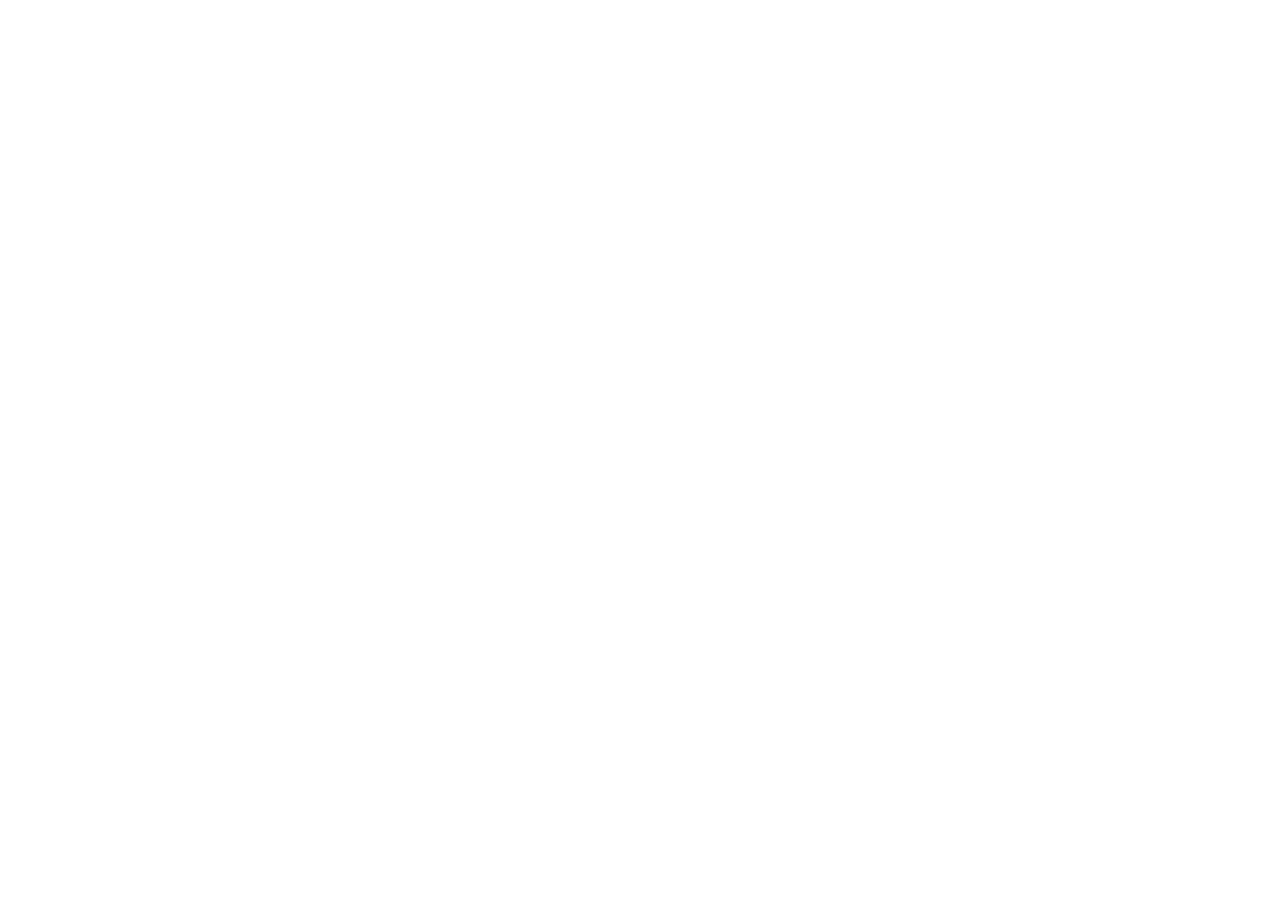
==== commit 7add90be: "redirect" ====
--- a/index.html
+++ b/index.html
@@ -1,17 +1,9 @@
 <!doctype html>
 <html><!-- InstanceBegin template="/Templates/common.dwt" codeOutsideHTMLIsLocked="false" -->
 <head>
-<!-- Global site tag (gtag.js) - Google Analytics -->
-<script async src="https://www.googletagmanager.com/gtag/js?id=UA-138359360-1"></script>
-<script>
-  window.dataLayer = window.dataLayer || [];
-  function gtag(){dataLayer.push(arguments);}
-  gtag('js', new Date());
-
-  gtag('config', 'UA-138359360-1');
-</script>
-
 <meta charset="utf-8">
+<meta http-equiv="refresh" content="0;URL='https://astroll.github.io/it-automation/'">
+
 <meta http-equiv="X-UA-Compatible" content="IE=edge">
 <meta name="viewport" content="width=device-width, initial-scale=1.0">
 <meta name="format-detection" content="telephone=no">
@@ -84,7 +76,7 @@
 <li><a href="https://twitter.com/astroll7" class="twitter" target="_blank"><i class="fab fa-twitter-square"></i></a><span>Twitter</span></li>
 <li><a href="https://www.facebook.com/astroll.IT.Automation/" class="facebook" target="_blank"><i class="fab fa-facebook-square"></i></a><span>facebook</span></li>
 <li><a href="https://www.youtube.com/channel/UC-kwQiXQfmYXTPbrGR-8qxw" class="youtube" target="_blank"><i class="fab fa-youtube-square"></i></a><span>YouTube</span></li>
-<li><a href="https://github.com/nec-corp/astroll" class="github" target="_blank"><i class="fab fa-github-square"></i></a><span>GitHub</span></li>
+<li><a href="https://github.com/astroll" class="github" target="_blank"><i class="fab fa-github-square"></i></a><span>GitHub</span></li>
 <li><span class="share subMenuPlus touch"><i class="fas fa-share-alt"></i></span><span>Share</span></li>
 <li><span class="language subMenuPlus touch"><i class="fas fa-globe"></i></span><span>Language</span></li>
 </ul>
@@ -282,7 +274,7 @@
 <li><a href="https://twitter.com/astroll7" class="twitter" target="_blank"><i class="fab fa-twitter-square"></i></a><span>Twitter</span></li>
 <li><a href="https://www.facebook.com/astroll.IT.Automation/" class="facebook" target="_blank"><i class="fab fa-facebook-square"></i></a><span>facebook</span></li>
 <li><a href="https://www.youtube.com/channel/UC-kwQiXQfmYXTPbrGR-8qxw" class="youtube" target="_blank"><i class="fab fa-youtube-square"></i></a><span>YouTube</span></li>
-<li><a href="https://github.com/nec-corp/astroll" class="github" target="_blank"><i class="fab fa-github-square"></i></a><span>GitHub</span></li>
+<li><a href="https://github.com/astroll" class="github" target="_blank"><i class="fab fa-github-square"></i></a><span>GitHub</span></li>
 </ul>
 <p id="officialName">
 The official name of astroll is <strong>"astroll IT Automation"</strong>.</p>
